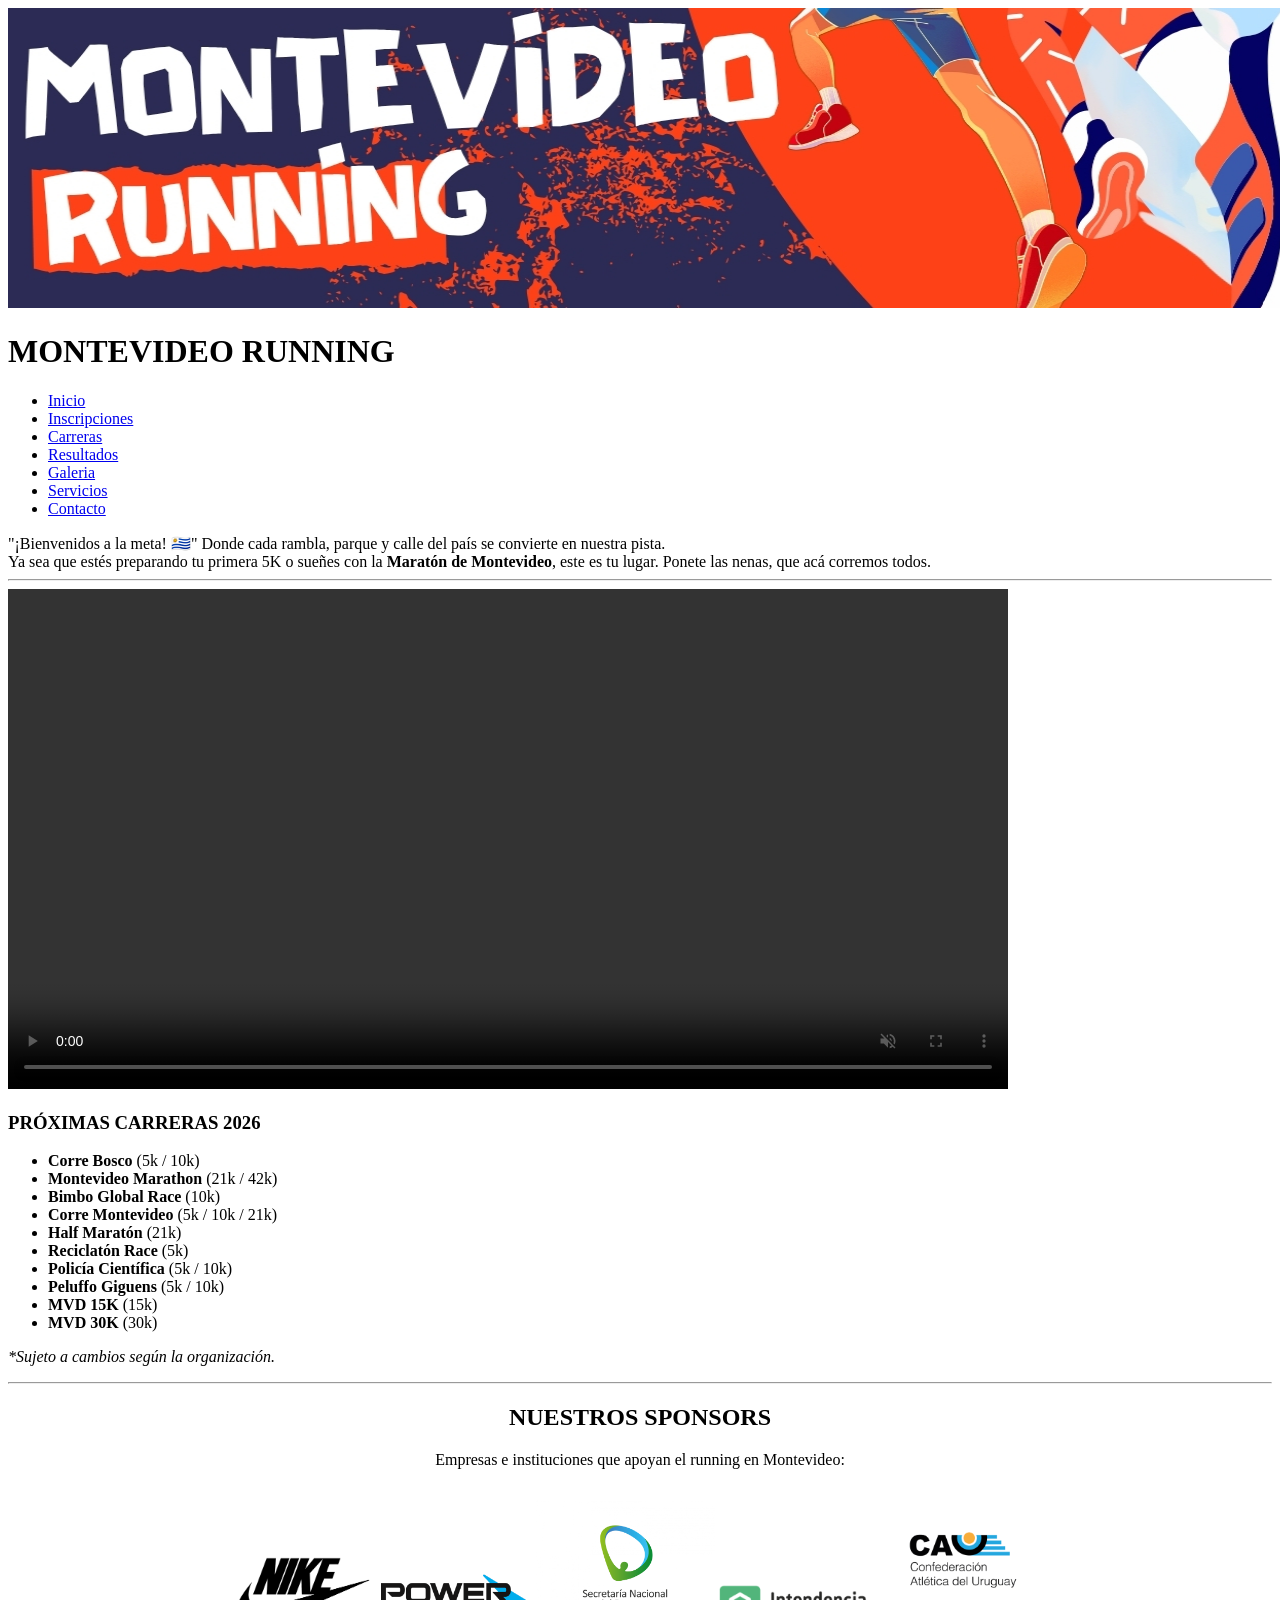
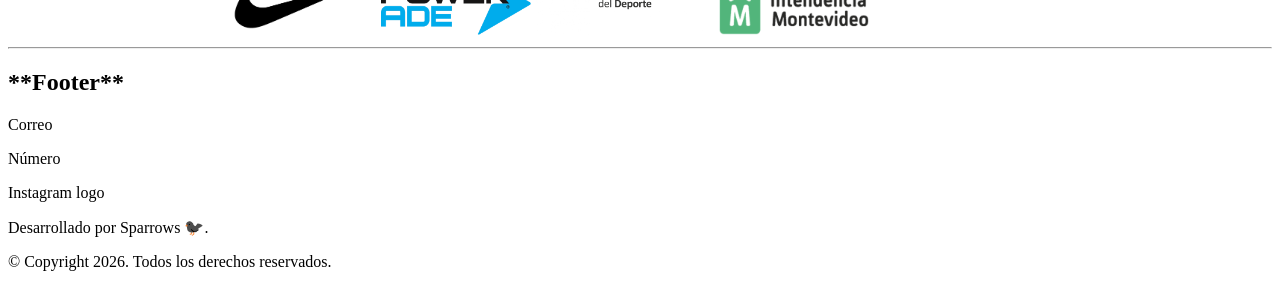
==== index.html @ 63818bf4 "me tienes podrido github" ====
<!DOCTYPE html>
<html lang="en">
<head>

    <meta charset="UTF-8">
    <meta name="viewport" content="width=device-width, initial-scale=1.0">
    <title>MONTEVIDEO RUNNING</title>

</head>
<body>

    <header>

        <img src="img/portada.jpg" alt="Piernas corriendo." width="1850px" height="300px">
    <h1>
        MONTEVIDEO RUNNING
    </h1>

    

    <nav>

        <ul>

            <li><a href="index.html">Inicio</a></li>
            <li><a href="pages/inscripciones.html">Inscripciones</a></li>
            <li><a href="pages/carreras.html">Carreras</a></li>
            <li><a href="pages/resultados.html">Resultados</a></li>
            <li><a href="pages/galeria.html">Galeria</a></li>
            <li><a href="pages/servicios.html">Servicios</a></li>
            <li><a href="pages/contacto.html">Contacto</a></li>
        </ul>


    </nav>

    </header>

    <main>

        "¡Bienvenidos a la meta! 🇺🇾"
        Donde cada rambla, parque y calle del país se convierte en nuestra pista. <br> Ya sea que estés preparando tu primera 5K o sueñes con la <strong>Maratón de Montevideo</strong>, este es tu lugar. Ponete las nenas, que acá corremos todos.

    </main>

    <hr>
    
    <section>

       <video src="video/video.mp4" width="1000" autoplay controls muted ></video>

    </section>


    <aside>

        <aside>
        <h3>PRÓXIMAS CARRERAS 2026</h3>
        <ul>

            <li><strong>Corre Bosco</strong> (5k / 10k)</li>
            <li><strong>Montevideo Marathon</strong> (21k / 42k)</li>
            <li><strong>Bimbo Global Race</strong> (10k)</li>
            <li><strong>Corre Montevideo</strong> (5k / 10k / 21k)</li>
            <li><strong>Half Maratón</strong> (21k)</li>
            <li><strong>Reciclatón Race</strong> (5k)</li>
            <li><strong>Policía Científica</strong> (5k / 10k)</li>
            <li><strong>Peluffo Giguens</strong> (5k / 10k)</li>
            <li><strong>MVD 15K</strong> (15k)</li>
            <li><strong>MVD 30K</strong> (30k)</li>

        </ul>
        <p><em>*Sujeto a cambios según la organización.</em></p>
    </aside>

    </aside>

<section>
    <hr>
    <h2 style="text-align: center;">NUESTROS SPONSORS</h2>
    <p align="center">Empresas e instituciones que apoyan el running en Montevideo:</p>
    
    <div align="center">
        <img src="img/nikelogo.png" alt="Sponsor Nike" width="150">
        <img src="img/Powerade_logo.png" alt="Sponsor Powerade" width="150">
        <img src="img/secretarianacional.png" alt="Sponsor Secretaría Nacional" width="180">
        <img src="img/intendencialogo.png" alt="Intendencia de Montevideo" width="150">
        <img src="img/caulogo.png" alt="Sponsor Cau" width="180">

    </div>
    
    <hr>
</section>

    <footer>

        <h2>**Footer**</h2>
        <p>Correo</p>
        <p>Número</p>
        <p>Instagram logo</p>
        <p>Desarrollado por Sparrows 🐦‍⬛.</p>
        <p>&copy; Copyright 2026. Todos los derechos reservados.</p>

    </footer>

</body>
</html>
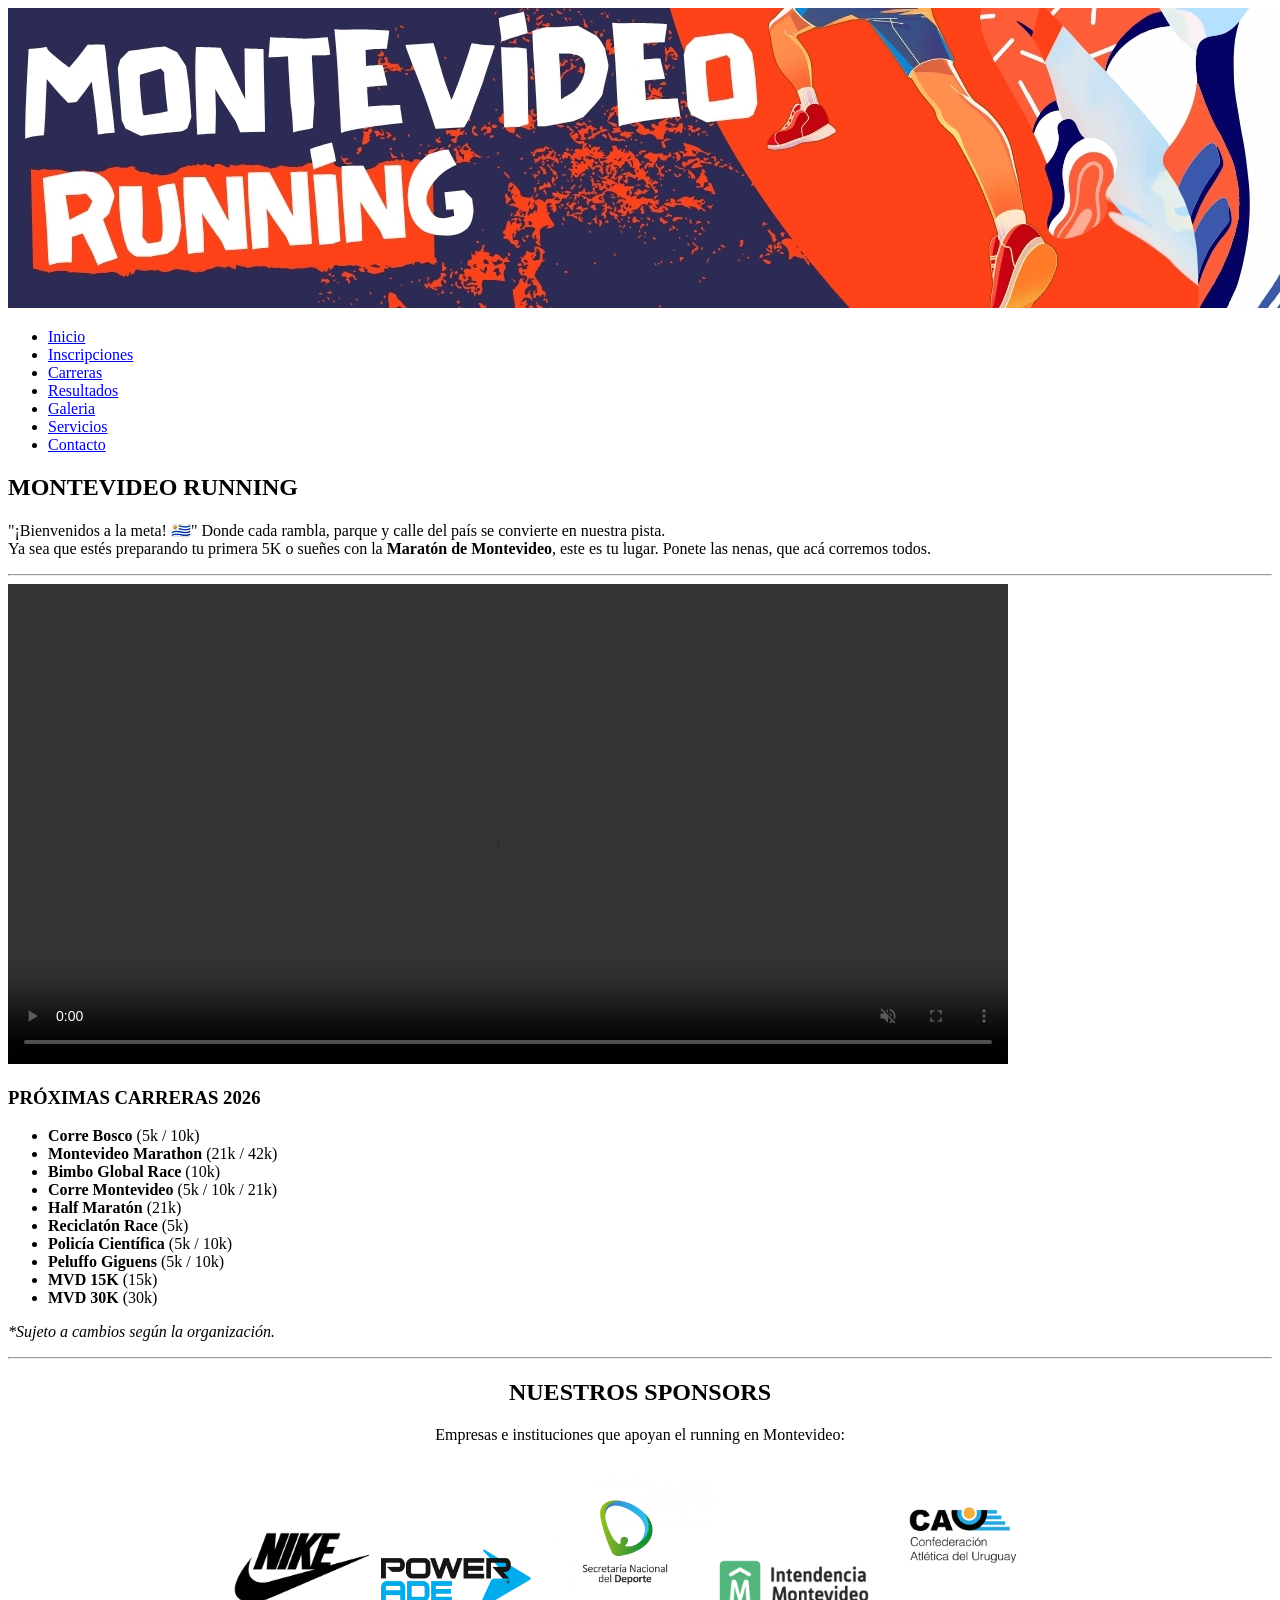
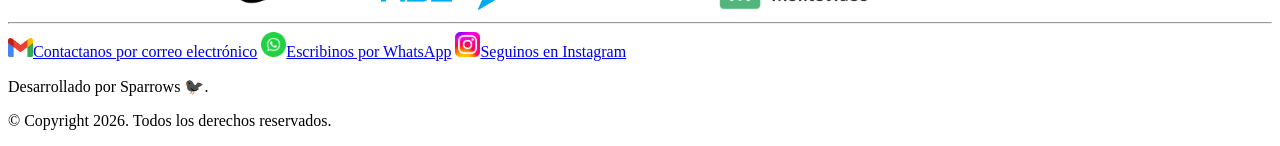
==== commit 9edea9fa: "Footer y comentarios" ====
--- a/index.html
+++ b/index.html
@@ -1,27 +1,19 @@
 <!DOCTYPE html>
-<html lang="en">
+<html lang="es">
 <head>
-
     <meta charset="UTF-8">
     <meta name="viewport" content="width=device-width, initial-scale=1.0">
     <title>MONTEVIDEO RUNNING</title>
-
 </head>
 <body>
-
+    <!-- Reestructura de barra de navegación 
+            1. Header > contiene la imagen de portada, con un ancho del 100% del viewport, ya que las propiedades width y height daban error semántico > barra de navegación
+            2. Sección principal: Dejamos el h1 y el párrafo de presentación anidados dentro del main
+            3. -->
     <header>
-
-        <img src="img/portada.jpg" alt="Piernas corriendo." width="1850px" height="300px">
-    <h1>
-        MONTEVIDEO RUNNING
-    </h1>
-
-    
-
+       <img src="/img/portada.jpg" alt="Montevideo Running" srcset=" /img/portada.jpg 100vw">
     <nav>
-
         <ul>
-
             <li><a href="index.html">Inicio</a></li>
             <li><a href="pages/inscripciones.html">Inscripciones</a></li>
             <li><a href="pages/carreras.html">Carreras</a></li>
@@ -30,34 +22,23 @@
             <li><a href="pages/servicios.html">Servicios</a></li>
             <li><a href="pages/contacto.html">Contacto</a></li>
         </ul>
-
-
     </nav>
-
     </header>
-
-    <main>
-
-        "¡Bienvenidos a la meta! 🇺🇾"
-        Donde cada rambla, parque y calle del país se convierte en nuestra pista. <br> Ya sea que estés preparando tu primera 5K o sueñes con la <strong>Maratón de Montevideo</strong>, este es tu lugar. Ponete las nenas, que acá corremos todos.
-
-    </main>
-
+    <section>
+        <main>
+            <h1>MONTEVIDEO RUNNING</h1>
+            <p>"¡Bienvenidos a la meta! 🇺🇾"
+        Donde cada rambla, parque y calle del país se convierte en nuestra pista. <br> Ya sea que estés preparando tu primera 5K o sueñes con la <strong>Maratón de Montevideo</strong>, este es tu lugar. Ponete las nenas, que acá corremos todos.</p>
+        </main>
+    </section>
     <hr>
-    
     <section>
-
-       <video src="video/video.mp4" width="1000" autoplay controls muted ></video>
-
+        <!--Se agrega la propiedad width ya que el video aparecía achatado-->
+       <video src="assets/video.mp4" width="1000" height="480" autoplay controls muted ></video>
     </section>
-
-
     <aside>
-
-        <aside>
         <h3>PRÓXIMAS CARRERAS 2026</h3>
         <ul>
-
             <li><strong>Corre Bosco</strong> (5k / 10k)</li>
             <li><strong>Montevideo Marathon</strong> (21k / 42k)</li>
             <li><strong>Bimbo Global Race</strong> (10k)</li>
@@ -68,40 +49,33 @@
             <li><strong>Peluffo Giguens</strong> (5k / 10k)</li>
             <li><strong>MVD 15K</strong> (15k)</li>
             <li><strong>MVD 30K</strong> (30k)</li>
-
         </ul>
         <p><em>*Sujeto a cambios según la organización.</em></p>
     </aside>
-
-    </aside>
-
-<section>
-    <hr>
-    <h2 style="text-align: center;">NUESTROS SPONSORS</h2>
-    <p align="center">Empresas e instituciones que apoyan el running en Montevideo:</p>
+    <section>
+        <hr>
+        <h2 style="text-align: center;">NUESTROS SPONSORS</h2>
+        <p align="center">Empresas e instituciones que apoyan el running en Montevideo:</p>
     
-    <div align="center">
-        <img src="img/nikelogo.png" alt="Sponsor Nike" width="150">
-        <img src="img/Powerade_logo.png" alt="Sponsor Powerade" width="150">
-        <img src="img/secretarianacional.png" alt="Sponsor Secretaría Nacional" width="180">
-        <img src="img/intendencialogo.png" alt="Intendencia de Montevideo" width="150">
-        <img src="img/caulogo.png" alt="Sponsor Cau" width="180">
-
+        <div align="center">
+            <img src="img/nikelogo.png" alt="Sponsor Nike" width="150">
+            <img src="img/Powerade_logo.png" alt="Sponsor Powerade" width="150">
+            <img src="img/secretarianacional.png" alt="Sponsor Secretaría Nacional" width="180">
+            <img src="img/intendencialogo.png" alt="Intendencia de Montevideo" width="150">
+            <img src="img/caulogo.png" alt="Sponsor Cau" width="180">
     </div>
-    
     <hr>
 </section>
+    <footer>
+        
+        <a href="mailto:montevideorunning@imm.gub.uy"><img width="25" alt="Icono de Gmail" src="img/icono_gmail.png">Contactanos por correo electrónico</a>
+        
+        <a href="https://wa.me/59899999999"><img width="25" alt="icono de whatsapp" src="img/icono_whatsapp.png">Escribinos por WhatsApp</a>
 
-    <footer>
+        <a href="https://instagram.com/montevideo_running" target="_blank"><img width="25" alt="Instagram logo" src="img/icono_instagram.png">Seguinos en Instagram</a>
 
-        <h2>**Footer**</h2>
-        <p>Correo</p>
-        <p>Número</p>
-        <p>Instagram logo</p>
         <p>Desarrollado por Sparrows 🐦‍⬛.</p>
         <p>&copy; Copyright 2026. Todos los derechos reservados.</p>
-
     </footer>
-
 </body>
 </html>
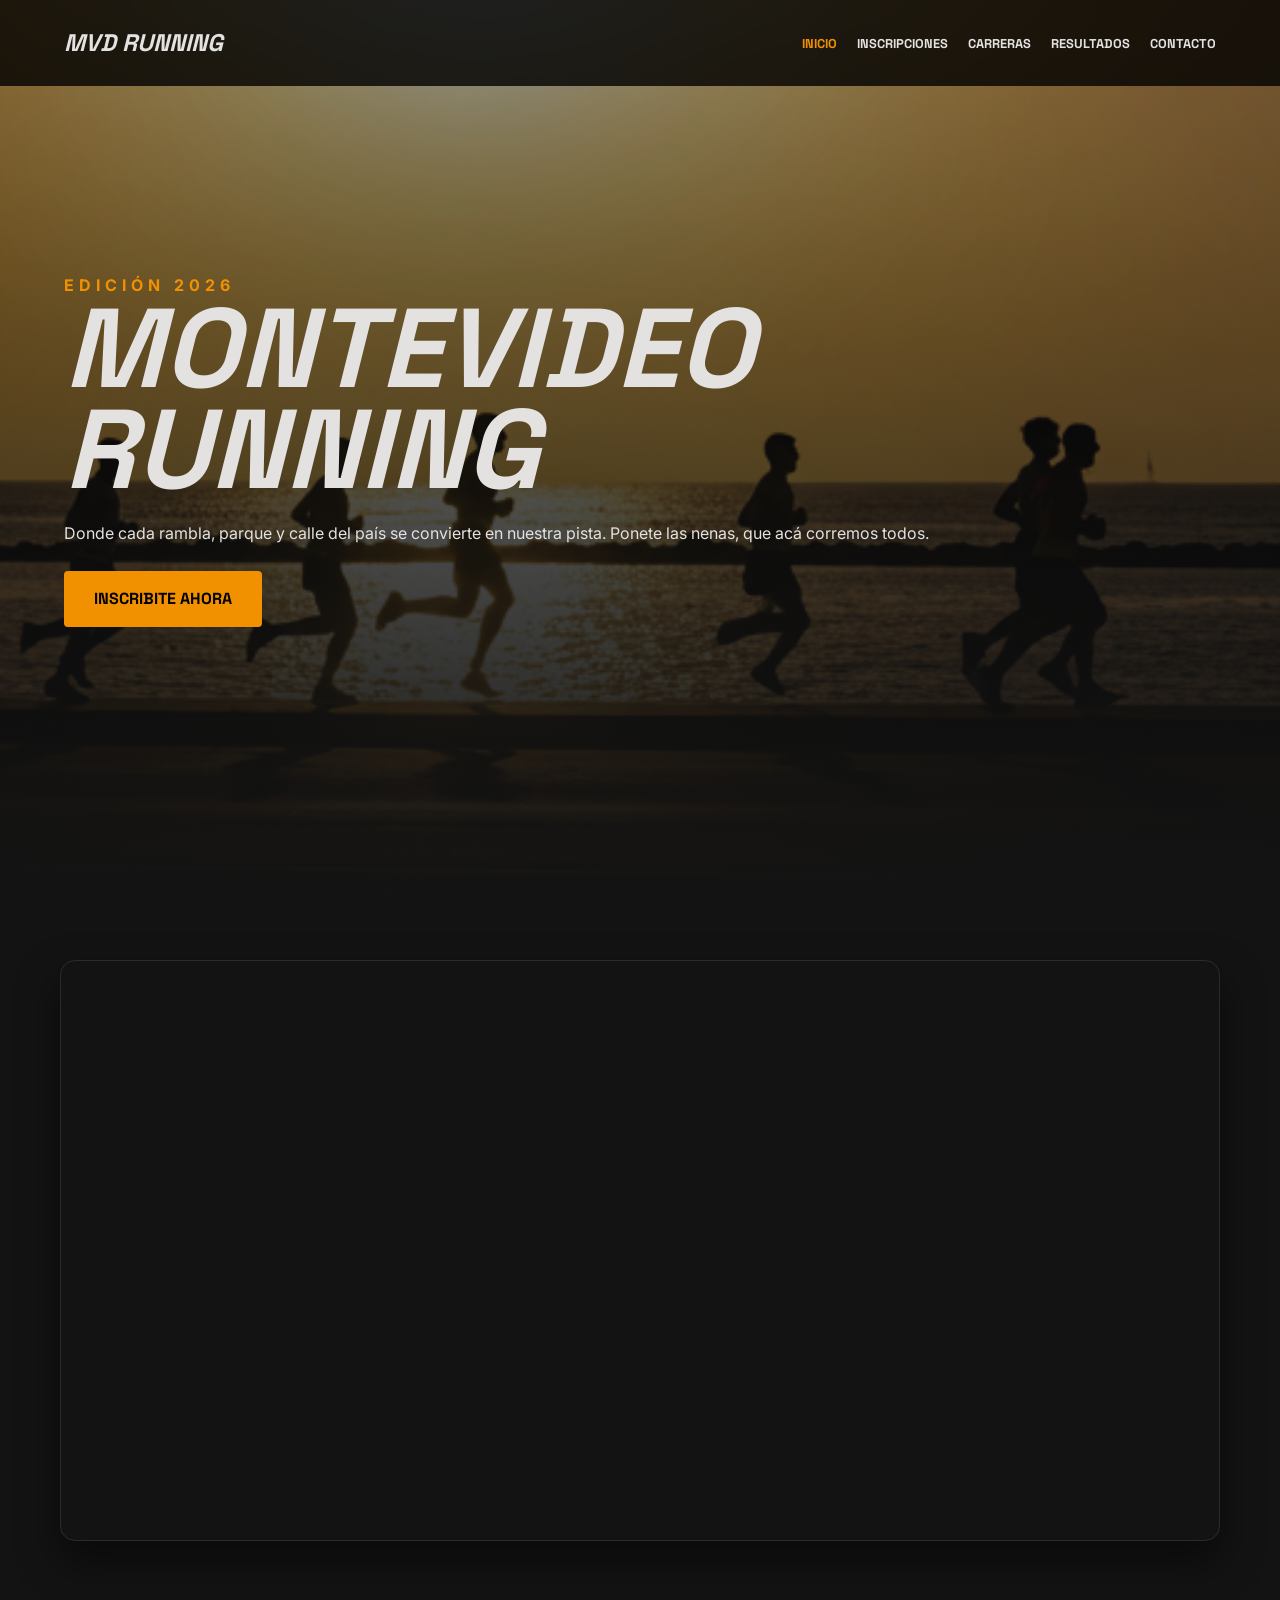
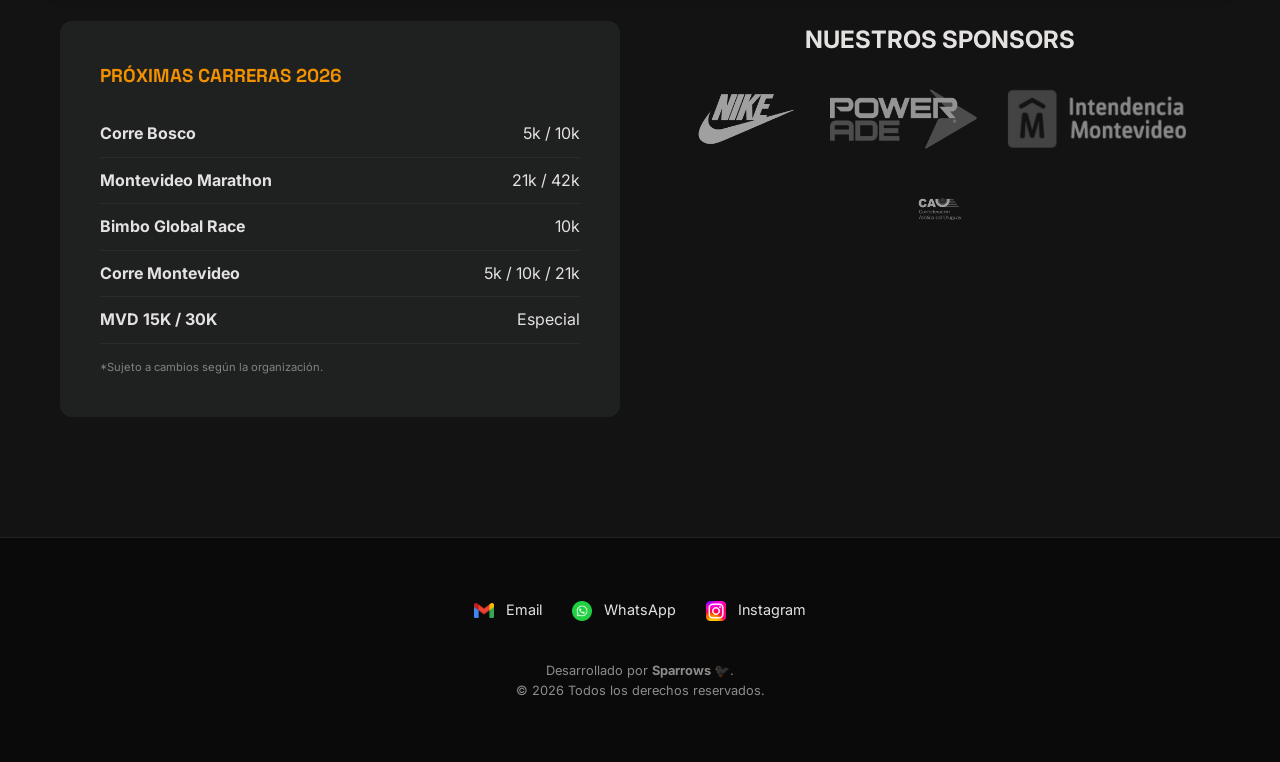
==== commit 408f283b: "Se realizó el frontend de todos los archivos html" ====
--- a/index.html
+++ b/index.html
@@ -3,79 +3,99 @@
 <head>
     <meta charset="UTF-8">
     <meta name="viewport" content="width=device-width, initial-scale=1.0">
-    <title>MONTEVIDEO RUNNING</title>
+    <title>MONTEVIDEO RUNNING | 2026</title>
+    <link href="https://fonts.googleapis.com/css2?family=Space+Grotesk:wght@300;700;900&family=Inter:wght@400;700&display=swap" rel="stylesheet">
+    <link rel="stylesheet" href="../css/style.css">
 </head>
 <body>
-    <!-- Reestructura de barra de navegación 
-            1. Header > contiene la imagen de portada, con un ancho del 100% del viewport, ya que las propiedades width y height daban error semántico > barra de navegación
-            2. Sección principal: Dejamos el h1 y el párrafo de presentación anidados dentro del main
-            3. -->
-    <header>
-       <img src="/img/portada.jpg" alt="Montevideo Running" srcset=" /img/portada.jpg 100vw">
-    <nav>
-        <ul>
-            <li><a href="index.html">Inicio</a></li>
-            <li><a href="pages/inscripciones.html">Inscripciones</a></li>
-            <li><a href="pages/carreras.html">Carreras</a></li>
-            <li><a href="pages/resultados.html">Resultados</a></li>
-            <li><a href="pages/galeria.html">Galeria</a></li>
-            <li><a href="pages/servicios.html">Servicios</a></li>
-            <li><a href="pages/contacto.html">Contacto</a></li>
-        </ul>
-    </nav>
+
+    <header class="main-header">
+        <nav class="navbar">
+            <div class="logo">MVD RUNNING</div>
+            <ul>
+                <li><a href="index.html" class="active">Inicio</a></li>
+                <li><a href="pages/inscripciones.html">Inscripciones</a></li>
+                <li><a href="pages/carreras.html">Carreras</a></li>
+                <li><a href="pages/resultados.html">Resultados</a></li>
+                <li><a href="pages/contacto.html">Contacto</a></li>
+            </ul>
+        </nav>
+
+        <div class="hero">
+            <img src="img/portadaoficial.png" alt="Montevideo Running" class="hero-img">
+            <div class="hero-overlay"></div>
+            <div class="hero-content">
+                <span class="event-date">EDICIÓN 2026</span>
+                <h1>MONTEVIDEO<br>RUNNING</h1>
+                <p>Donde cada rambla, parque y calle del país se convierte en nuestra pista. Ponete las nenas, que acá corremos todos.</p>
+                <a href="pages/inscripciones.html" class="btn-main">INSCRIBITE AHORA</a>
+            </div>
+        </div>
     </header>
-    <section>
-        <main>
-            <h1>MONTEVIDEO RUNNING</h1>
-            <p>"¡Bienvenidos a la meta! 🇺🇾"
-        Donde cada rambla, parque y calle del país se convierte en nuestra pista. <br> Ya sea que estés preparando tu primera 5K o sueñes con la <strong>Maratón de Montevideo</strong>, este es tu lugar. Ponete las nenas, que acá corremos todos.</p>
-        </main>
-    </section>
-    <hr>
-    <section>
-        <!--Se agrega la propiedad width ya que el video aparecía achatado-->
-       <video src="assets/video.mp4" width="1000" height="480" autoplay controls muted ></video>
-    </section>
-    <aside>
-        <h3>PRÓXIMAS CARRERAS 2026</h3>
-        <ul>
-            <li><strong>Corre Bosco</strong> (5k / 10k)</li>
-            <li><strong>Montevideo Marathon</strong> (21k / 42k)</li>
-            <li><strong>Bimbo Global Race</strong> (10k)</li>
-            <li><strong>Corre Montevideo</strong> (5k / 10k / 21k)</li>
-            <li><strong>Half Maratón</strong> (21k)</li>
-            <li><strong>Reciclatón Race</strong> (5k)</li>
-            <li><strong>Policía Científica</strong> (5k / 10k)</li>
-            <li><strong>Peluffo Giguens</strong> (5k / 10k)</li>
-            <li><strong>MVD 15K</strong> (15k)</li>
-            <li><strong>MVD 30K</strong> (30k)</li>
-        </ul>
-        <p><em>*Sujeto a cambios según la organización.</em></p>
-    </aside>
-    <section>
-        <hr>
-        <h2 style="text-align: center;">NUESTROS SPONSORS</h2>
-        <p align="center">Empresas e instituciones que apoyan el running en Montevideo:</p>
-    
-        <div align="center">
-            <img src="img/nikelogo.png" alt="Sponsor Nike" width="150">
-            <img src="img/Powerade_logo.png" alt="Sponsor Powerade" width="150">
-            <img src="img/secretarianacional.png" alt="Sponsor Secretaría Nacional" width="180">
-            <img src="img/intendencialogo.png" alt="Intendencia de Montevideo" width="150">
-            <img src="img/caulogo.png" alt="Sponsor Cau" width="180">
+
+    <main class="content-wrapper">
+       <section class="video-section">
+    <div class="video-wrapper">
+        <video id="myVideo" src="assets/video.mp4" autoplay muted loop></video>
+        
+        <div class="video-custom-controls">
+            <button id="playPauseBtn" class="control-btn">
+                <span class="material-symbols-outlined">pause</span>
+            </button>
+            
+            <div class="video-progress-container">
+                <div id="videoProgress" class="video-progress-bar"></div>
+            </div>
+
+            <button id="muteBtn" class="control-btn">
+                <span class="material-symbols-outlined">volume_off</span>
+            </button>
+        </div>
     </div>
-    <hr>
 </section>
-    <footer>
-        
-        <a href="mailto:montevideorunning@imm.gub.uy"><img width="25" alt="Icono de Gmail" src="img/icono_gmail.png">Contactanos por correo electrónico</a>
-        
-        <a href="https://wa.me/59899999999"><img width="25" alt="icono de whatsapp" src="img/icono_whatsapp.png">Escribinos por WhatsApp</a>
 
-        <a href="https://instagram.com/montevideo_running" target="_blank"><img width="25" alt="Instagram logo" src="img/icono_instagram.png">Seguinos en Instagram</a>
+        <div class="info-grid">
+            <aside class="carreras-list">
+                <h3>PRÓXIMAS CARRERAS 2026</h3>
+                <ul>
+                    <li><strong>Corre Bosco</strong> <span>5k / 10k</span></li>
+                    <li><strong>Montevideo Marathon</strong> <span>21k / 42k</span></li>
+                    <li><strong>Bimbo Global Race</strong> <span>10k</span></li>
+                    <li><strong>Corre Montevideo</strong> <span>5k / 10k / 21k</span></li>
+                    <li><strong>MVD 15K / 30K</strong> <span>Especial</span></li>
+                </ul>
+                <p class="disclaimer">*Sujeto a cambios según la organización.</p>
+            </aside>
 
-        <p>Desarrollado por Sparrows 🐦‍⬛.</p>
-        <p>&copy; Copyright 2026. Todos los derechos reservados.</p>
+            <section class="sponsors-section">
+                <h2>NUESTROS SPONSORS</h2>
+                <div class="sponsors-logos">
+                    <img src="img/nikelogo.png" alt="Nike">
+                    <img src="img/Powerade_logo.png" alt="Powerade">
+                    <img src="img/intendencialogo.png" alt="IM">
+                    <img src="img/caulogo.png" alt="CAU">
+                </div>
+            </section>
+        </div>
+    </main>
+
+    <footer class="main-footer">
+        <div class="footer-links">
+            <a href="mailto:montevideorunning@imm.gub.uy">
+                <img src="img/icono_gmail.png" alt="Email"> Email
+            </a>
+            <a href="https://wa.me/59899999999">
+                <img src="img/icono_whatsapp.png" alt="WhatsApp"> WhatsApp
+            </a>
+            <a href="https://instagram.com/montevideo_running">
+                <img src="img/icono_instagram.png" alt="Instagram"> Instagram
+            </a>
+        </div>
+        <div class="footer-copy">
+            <p>Desarrollado por <strong>Sparrows 🐦‍⬛</strong>.</p>
+            <p>&copy; 2026 Todos los derechos reservados.</p>
+        </div>
     </footer>
+
 </body>
 </html>
--- a/css/style.css
+++ b/css/style.css
@@ -0,0 +1,480 @@
+/* VARIABLES */
+:root {
+    --negro: #131313;
+    --gris-oscuro: #1f2020;
+    --naranja: #f29100; /* El color de la imagen */
+    --blanco: #e4e2e1;
+    --font-header: 'Space Grotesk', sans-serif;
+}
+
+/* RESET */
+* {
+    margin: 0;
+    padding: 0;
+    box-sizing: border-box;
+}
+
+body {
+    background-color: var(--negro);
+    color: var(--blanco);
+    font-family: 'Inter', sans-serif;
+    line-height: 1.6;
+}
+
+/* NAVIGATION */
+.navbar {
+    display: flex;
+    justify-content: space-between;
+    align-items: center;
+    padding: 1.5rem 5%;
+    background: rgba(0,0,0,0.8);
+    backdrop-filter: blur(10px);
+    position: fixed;
+    width: 100%;
+    z-index: 1000;
+}
+
+.logo {
+    font-family: var(--font-header);
+    font-weight: 900;
+    font-style: italic;
+    font-size: 1.5rem;
+    color: var(--blanco);
+}
+
+.navbar ul {
+    display: flex;
+    list-style: none;
+    gap: 20px;
+}
+
+.navbar a {
+    text-decoration: none;
+    color: var(--blanco);
+    font-family: var(--font-header);
+    font-weight: 700;
+    text-transform: uppercase;
+    font-size: 0.8rem;
+    transition: 0.3s;
+}
+
+.navbar a:hover, .navbar a.active {
+    color: var(--naranja);
+}
+
+/* HERO SECTION */
+.hero {
+    position: relative;
+    height: 100vh;
+    display: flex;
+    align-items: center;
+    justify-content: flex-start;
+    padding: 0 5%;
+    overflow: hidden;
+}
+
+.hero-img {
+    position: absolute;
+    top: 0; left: 0;
+    width: 100%; height: 100%;
+    object-fit: cover;
+    z-index: -1;
+    filter: brightness(0.6);
+}
+
+.hero-overlay {
+    position: absolute;
+    inset: 0;
+    background: linear-gradient(to top, var(--negro), transparent);
+    z-index: -1;
+}
+
+.hero-content h1 {
+    font-family: var(--font-header);
+    font-size: clamp(3rem, 10vw, 7rem);
+    line-height: 0.9;
+    font-weight: 900;
+    font-style: italic;
+    margin-bottom: 20px;
+}
+
+.event-date {
+    color: var(--naranja);
+    font-weight: bold;
+    letter-spacing: 5px;
+}
+
+.btn-main {
+    display: inline-block;
+    background: var(--naranja);
+    color: black;
+    padding: 15px 30px;
+    text-decoration: none;
+    font-family: var(--font-header);
+    font-weight: 900;
+    margin-top: 25px;
+    border-radius: 4px;
+}
+
+.video-section {
+    max-width: 1200px;
+    margin: 60px auto;
+    padding: 0 20px;
+}
+
+.video-wrapper {
+    position: relative;
+    border-radius: 15px;
+    overflow: hidden;
+    border: 1px solid rgba(255, 255, 255, 0.1);
+    box-shadow: 0 20px 40px rgba(0,0,0,0.5);
+}
+
+.video-wrapper video {
+    width: 100%;
+    display: block;
+}
+
+/* Contenedor de controles (aparece al pasar el mouse) */
+.video-custom-controls {
+    position: absolute;
+    bottom: 0;
+    left: 0;
+    right: 0;
+    background: linear-gradient(transparent, rgba(0,0,0,0.9));
+    display: flex;
+    align-items: center;
+    gap: 15px;
+    padding: 20px;
+    opacity: 0; /* Ocultos por defecto */
+    transition: opacity 0.3s ease;
+}
+
+.video-wrapper:hover .video-custom-controls {
+    opacity: 1; /* Se muestran al hacer hover */
+}
+
+.control-btn {
+    background: none;
+    border: none;
+    color: var(--blanco);
+    cursor: pointer;
+    display: flex;
+    align-items: center;
+    transition: color 0.3s;
+}
+
+.control-btn:hover {
+    color: var(--naranja);
+}
+
+/* Barra de progreso estilo minimalista */
+.video-progress-container {
+    flex-grow: 1;
+    height: 4px;
+    background: rgba(255, 255, 255, 0.2);
+    border-radius: 2px;
+    position: relative;
+    cursor: pointer;
+}
+
+.video-progress-bar {
+    height: 100%;
+    background: var(--naranja); /* Tu color principal */
+    width: 0%;
+    border-radius: 2px;
+}
+
+/* GRID INFO */
+.info-grid {
+    max-width: 1200px;
+    margin: 0 auto 100px;
+    display: grid;
+    grid-template-columns: 1fr 1fr;
+    gap: 40px;
+    padding: 20px;
+}
+
+.carreras-list {
+    background: var(--gris-oscuro);
+    padding: 40px;
+    border-radius: 12px;
+}
+
+.carreras-list h3 {
+    color: var(--naranja);
+    margin-bottom: 20px;
+    font-family: var(--font-header);
+}
+
+.carreras-list ul {
+    list-style: none;
+}
+
+.carreras-list li {
+    display: flex;
+    justify-content: space-between;
+    padding: 10px 0;
+    border-bottom: 1px solid rgba(255,255,255,0.05);
+}
+
+.disclaimer {
+    font-size: 0.7rem;
+    margin-top: 15px;
+    opacity: 0.5;
+}
+
+/* SPONSORS */
+.sponsors-section {
+    text-align: center;
+}
+
+.sponsors-logos {
+    display: flex;
+    flex-wrap: wrap;
+    justify-content: center;
+    gap: 30px;
+    margin-top: 30px;
+}
+
+.sponsors-logos img {
+    height: 60px;
+    filter: grayscale(1) invert(1);
+    opacity: 0.6;
+    transition: 0.3s;
+}
+
+.sponsors-logos img:hover {
+    filter: grayscale(0) invert(0);
+    opacity: 1;
+}
+
+/* FOOTER */
+.main-footer {
+    background: #0a0a0a;
+    padding: 60px 5%;
+    text-align: center;
+    border-top: 1px solid #222;
+}
+
+.footer-links {
+    display: flex;
+    justify-content: center;
+    gap: 30px;
+    margin-bottom: 40px;
+}
+
+.footer-links a {
+    color: var(--blanco);
+    text-decoration: none;
+    font-size: 0.9rem;
+}
+
+.footer-links img {
+    vertical-align: middle;
+    margin-right: 8px;
+    width: 20px;
+}
+
+.footer-copy {
+    font-size: 0.8rem;
+    opacity: 0.6;
+}
+
+/* MOBILE */
+@media (max-width: 768px) {
+    .navbar ul { display: none; }
+    .info-grid { grid-template-columns: 1fr; }
+}
+
+/* --- UTILIDADES GENERALES --- */
+.main-container {
+    max-width: 1200px;
+    margin: 60px auto;
+    padding: 0 5%;
+}
+
+.section-header {
+    text-align: center;
+    margin-bottom: 50px;
+}
+
+.section-header h2 {
+    font-family: var(--font-header);
+    font-size: 2.5rem;
+    font-weight: 900;
+    text-transform: uppercase;
+    color: var(--blanco);
+    border-bottom: 3px solid var(--naranja);
+    display: inline-block;
+    padding-bottom: 10px;
+    margin-bottom: 15px;
+}
+
+.section-header p {
+    color: #a0a0a0;
+    font-size: 1.1rem;
+}
+
+/* --- TARJETAS DE CARRERAS --- */
+.grid-cards {
+    display: grid;
+    grid-template-columns: repeat(auto-fit, minmax(320px, 1fr));
+    gap: 30px;
+}
+
+.card {
+    background-color: var(--gris-oscuro);
+    padding: 30px;
+    border-radius: 8px;
+    border-left: 5px solid var(--naranja);
+    transition: transform 0.3s ease, box-shadow 0.3s ease;
+}
+
+.card:hover {
+    transform: translateY(-5px);
+    box-shadow: 0 10px 20px rgba(242, 145, 0, 0.1);
+}
+
+.card h3 {
+    font-family: var(--font-header);
+    font-size: 1.5rem;
+    margin-bottom: 10px;
+}
+
+.badge {
+    display: inline-block;
+    background: #333;
+    color: var(--naranja);
+    padding: 5px 12px;
+    border-radius: 4px;
+    font-size: 0.8rem;
+    font-weight: bold;
+    margin-bottom: 15px;
+}
+
+.card p {
+    font-size: 0.95rem;
+    color: #b3b3b3;
+    margin-bottom: 20px;
+}
+
+.card-details {
+    list-style: none;
+    margin-bottom: 25px;
+    font-size: 0.9rem;
+    color: var(--blanco);
+}
+
+.card-details li { margin-bottom: 8px; }
+.card-details strong { color: var(--naranja); }
+
+.btn-primary {
+    display: block;
+    text-align: center;
+    background: var(--naranja);
+    color: var(--negro);
+    padding: 12px;
+    text-decoration: none;
+    font-family: var(--font-header);
+    font-weight: 900;
+    text-transform: uppercase;
+    border-radius: 4px;
+    transition: 0.3s;
+}
+
+.btn-primary:hover { background: var(--blanco); }
+
+/* --- TABLA DE RESULTADOS --- */
+.table-container {
+    overflow-x: auto;
+}
+
+.dark-table {
+    width: 100%;
+    border-collapse: collapse;
+    background: var(--gris-oscuro);
+    border-radius: 8px;
+    overflow: hidden;
+}
+
+.dark-table th {
+    background: #111;
+    color: var(--naranja);
+    font-family: var(--font-header);
+    text-transform: uppercase;
+    padding: 20px;
+    text-align: left;
+}
+
+.dark-table td {
+    padding: 20px;
+    border-bottom: 1px solid #333;
+    color: #d1d1d1;
+}
+
+.dark-table tbody tr:hover { background: #2a2a2a; }
+
+/* --- LAYOUT CONTACTO --- */
+.contact-layout {
+    display: grid;
+    grid-template-columns: 1fr 1fr;
+    gap: 50px;
+    align-items: center;
+}
+
+.contact-info h2 {
+    font-family: var(--font-header);
+    font-size: 2rem;
+    color: var(--naranja);
+    margin-bottom: 20px;
+}
+
+.info-list {
+    list-style: none;
+    margin-top: 30px;
+}
+
+.info-list li {
+    font-size: 1.1rem;
+    margin-bottom: 15px;
+    padding-bottom: 15px;
+    border-bottom: 1px solid #333;
+}
+
+.contact-form-container {
+    background: var(--gris-oscuro);
+    padding: 40px;
+    border-radius: 8px;
+    border-top: 4px solid var(--naranja);
+}
+
+/* Área de texto (textarea) para el form de contacto */
+textarea {
+    width: 100%;
+    padding: 15px;
+    background: #111;
+    border: 1px solid #333;
+    color: white;
+    font-size: 1rem;
+    border-radius: 2px;
+    font-family: 'Inter', sans-serif;
+    resize: vertical;
+}
+
+textarea:focus {
+    border-color: var(--naranja);
+    outline: none;
+}
+
+/* FOOTER LINKS */
+.social-links a {
+    color: var(--naranja);
+    text-decoration: none;
+    font-weight: bold;
+    margin: 0 10px;
+}
+
+@media (max-width: 768px) {
+    .contact-layout { grid-template-columns: 1fr; }
+}
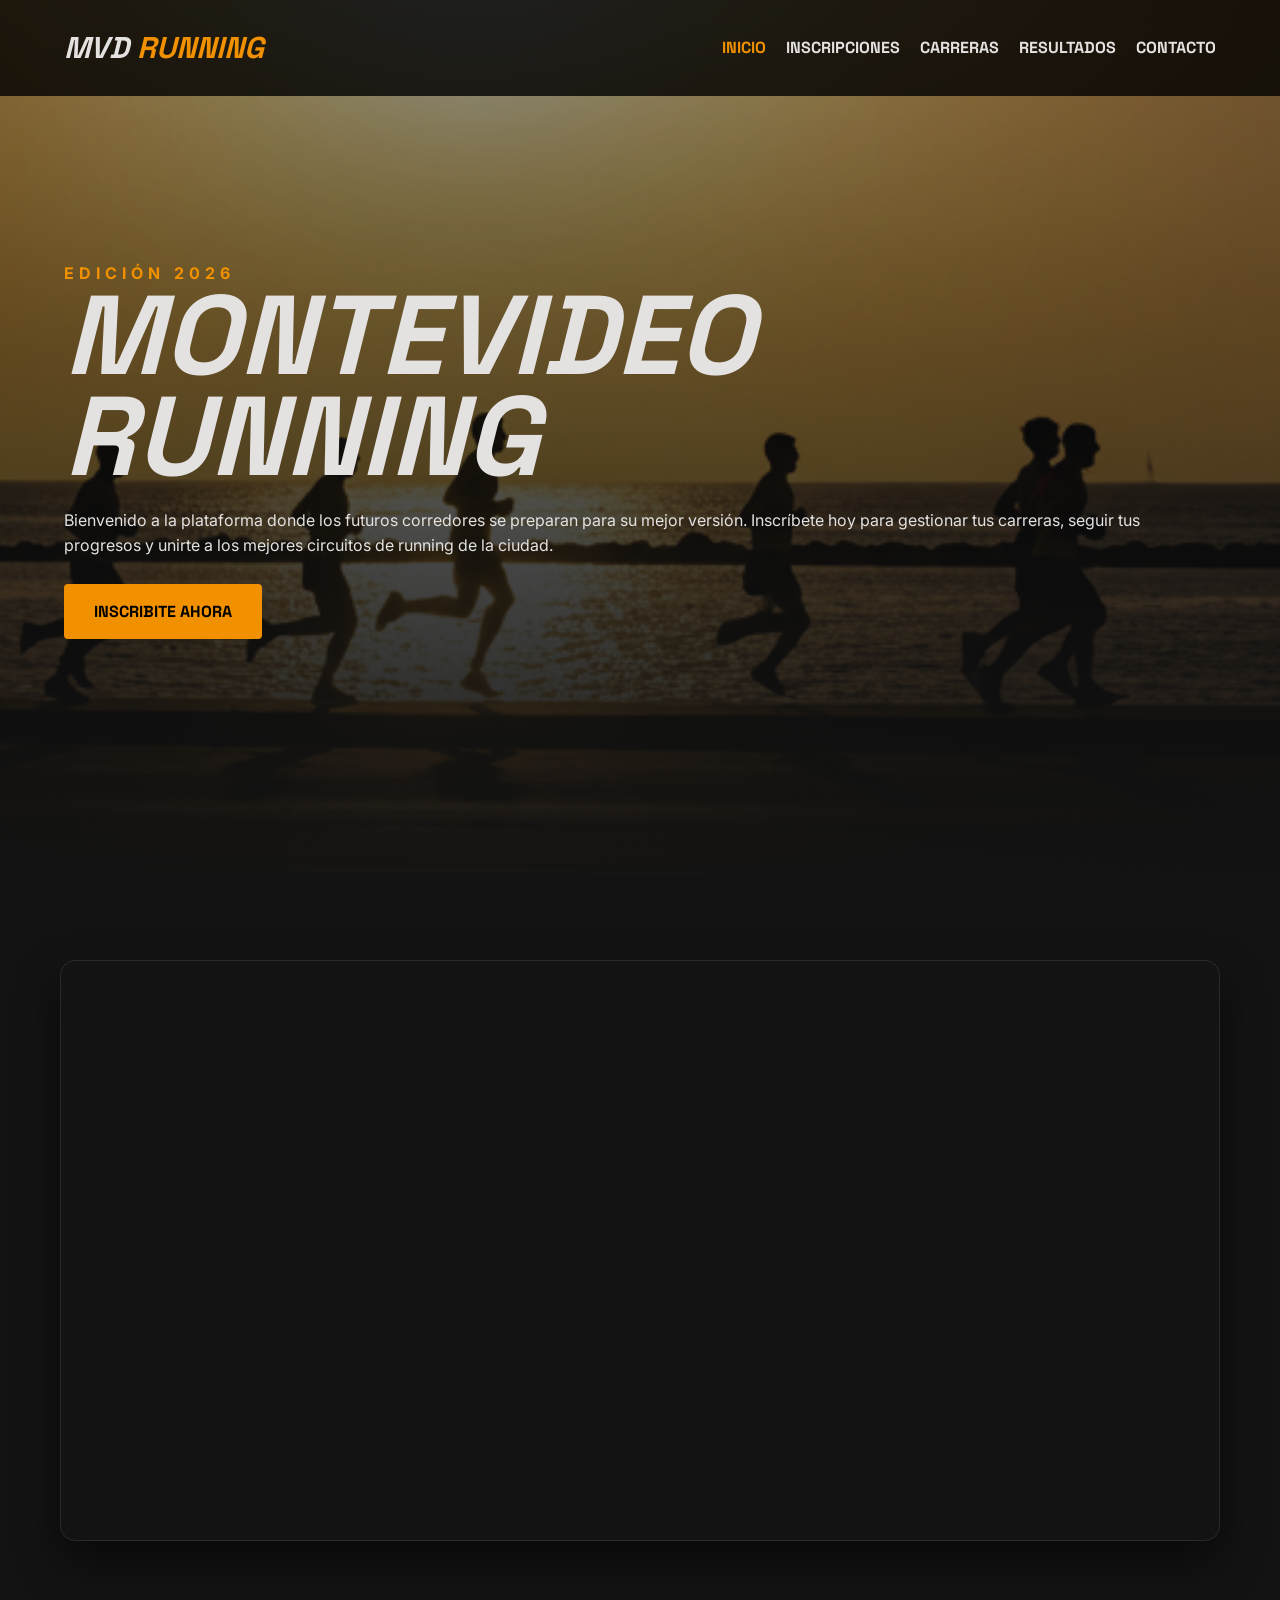
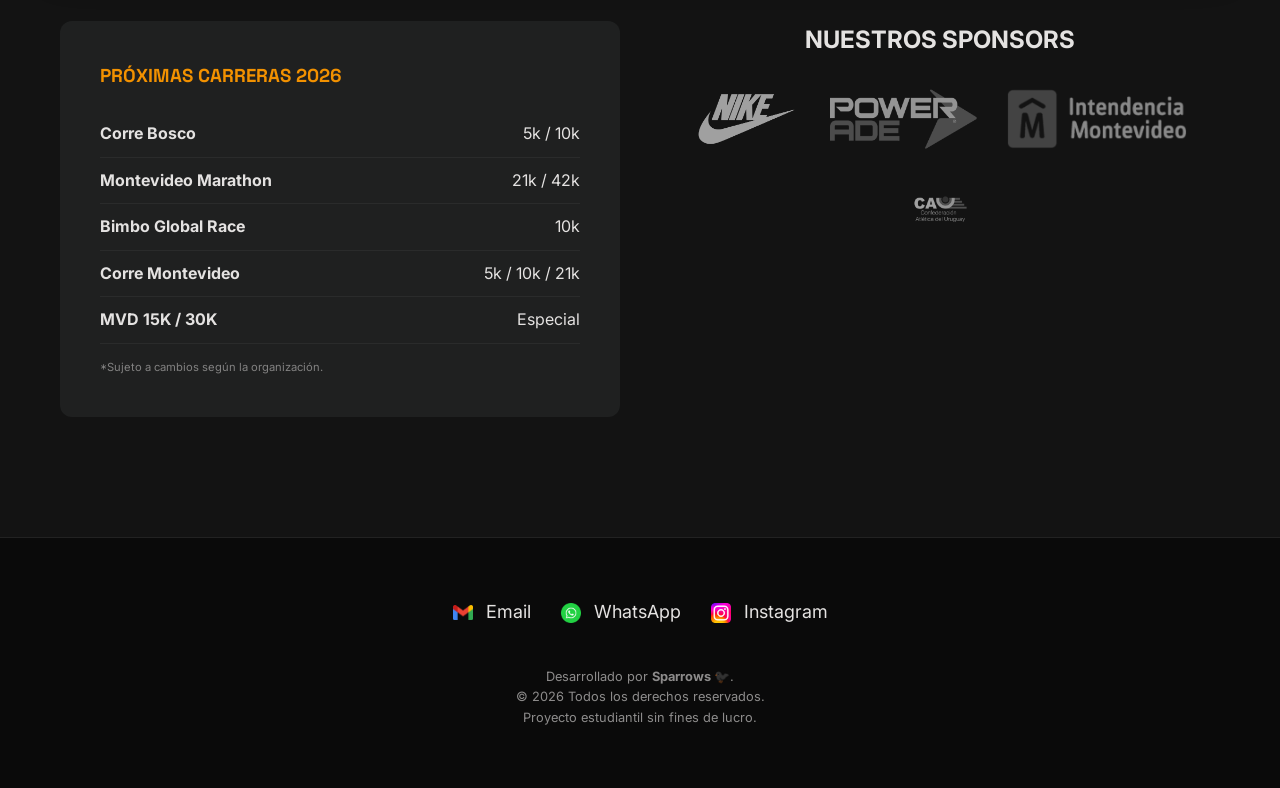
==== commit e8b91f3e: "modificamos todo" ====
--- a/index.html
+++ b/index.html
@@ -5,13 +5,15 @@
     <meta name="viewport" content="width=device-width, initial-scale=1.0">
     <title>MONTEVIDEO RUNNING | 2026</title>
     <link href="https://fonts.googleapis.com/css2?family=Space+Grotesk:wght@300;700;900&family=Inter:wght@400;700&display=swap" rel="stylesheet">
-    <link rel="stylesheet" href="../css/style.css">
+    <link rel="stylesheet" href="css/style.css">
 </head>
 <body>
 
     <header class="main-header">
         <nav class="navbar">
-            <div class="logo">MVD RUNNING</div>
+            <div class="logo">
+                <a href="index.html">MVD <span>RUNNING</span></a>
+            </div>
             <ul>
                 <li><a href="index.html" class="active">Inicio</a></li>
                 <li><a href="pages/inscripciones.html">Inscripciones</a></li>
@@ -27,7 +29,7 @@
             <div class="hero-content">
                 <span class="event-date">EDICIÓN 2026</span>
                 <h1>MONTEVIDEO<br>RUNNING</h1>
-                <p>Donde cada rambla, parque y calle del país se convierte en nuestra pista. Ponete las nenas, que acá corremos todos.</p>
+                <p>Bienvenido a la plataforma donde los futuros corredores se preparan para su mejor versión. Inscríbete hoy para gestionar tus carreras, seguir tus progresos y unirte a los mejores circuitos de running de la ciudad.</p>
                 <a href="pages/inscripciones.html" class="btn-main">INSCRIBITE AHORA</a>
             </div>
         </div>
@@ -70,10 +72,10 @@
             <section class="sponsors-section">
                 <h2>NUESTROS SPONSORS</h2>
                 <div class="sponsors-logos">
-                    <img src="img/nikelogo.png" alt="Nike">
-                    <img src="img/Powerade_logo.png" alt="Powerade">
-                    <img src="img/intendencialogo.png" alt="IM">
-                    <img src="img/caulogo.png" alt="CAU">
+                    <img src="img/nikelogo.png" alt="logo de Nike">
+                    <img src="img/Powerade_logo.png" alt="logo de Powerade">
+                    <img src="img/intendencialogo.png" alt="logo de la Intendencia de Montevideo">
+                    <img src="img/cau.webp" alt="logo de la Confedración Atlética del Uruguay">
                 </div>
             </section>
         </div>
@@ -94,6 +96,8 @@
         <div class="footer-copy">
             <p>Desarrollado por <strong>Sparrows 🐦‍⬛</strong>.</p>
             <p>&copy; 2026 Todos los derechos reservados.</p>
+            <p>Proyecto estudiantil sin fines de lucro.</p>
+
         </div>
     </footer>
 
--- a/css/style.css
+++ b/css/style.css
@@ -38,7 +38,7 @@
     font-family: var(--font-header);
     font-weight: 900;
     font-style: italic;
-    font-size: 1.5rem;
+    font-size: 1.875rem;
     color: var(--blanco);
 }
 
@@ -54,8 +54,18 @@
     font-family: var(--font-header);
     font-weight: 700;
     text-transform: uppercase;
-    font-size: 0.8rem;
+    font-size: 1rem;
     transition: 0.3s;
+}
+
+.logo a {
+    text-decoration: none;
+    color: inherit;
+    font-size: 1.875rem; /* Asegura el tamaño específico para el logo */
+}
+
+.logo a span {
+    color: var(--naranja); /* Resalta el "RUNNING" en naranja */
 }
 
 .navbar a:hover, .navbar a.active {
@@ -114,6 +124,34 @@
     font-weight: 900;
     margin-top: 25px;
     border-radius: 4px;
+}
+
+/* BANNER DE PÁGINA */
+.page-banner {
+    position: relative;
+    height: 350px;
+    margin-top: 0;
+    display: flex;
+    align-items: center;
+    justify-content: center;
+}
+
+.page-banner img {
+    position: absolute;
+    width: 100%;
+    height: 100%;
+    object-fit: cover;
+    filter: brightness(0.4) grayscale(0.5);
+    z-index: -1;
+}
+
+.banner-overlay h1 {
+    font-family: var(--font-header);
+    font-size: clamp(2rem, 5vw, 4rem);
+    font-weight: 900;
+    font-style: italic;
+    color: var(--blanco);
+    text-align: center;
 }
 
 .video-section {
@@ -267,7 +305,7 @@
 .footer-links a {
     color: var(--blanco);
     text-decoration: none;
-    font-size: 0.9rem;
+    font-size: 1.125rem;
 }
 
 .footer-links img {
@@ -283,8 +321,86 @@
 
 /* MOBILE */
 @media (max-width: 768px) {
-    .navbar ul { display: none; }
+    /* El contenedor navbar ahora es la barra de navegación inferior */
+    .navbar {
+        top: auto; 
+        bottom: 0;
+        padding: 0;
+        background: rgba(19, 19, 19, 0.98);
+        backdrop-filter: blur(15px);
+        border-top: 1px solid rgba(242, 145, 0, 0.5);
+        height: 70px;
+        display: flex;
+        align-items: center;
+        justify-content: center;
+        box-shadow: 0 -5px 20px rgba(0,0,0,0.5);
+        z-index: 1000;
+    }
+
+    /* El logo se extrae del flujo y se fija arriba como el título/H1 principal */
+    .logo {
+        position: fixed;
+        top: 0 !important;
+        left: 0;
+        width: 100%;
+        height: 65px;
+        display: flex;
+        align-items: center;
+        justify-content: center;
+        background: var(--negro);
+        z-index: 1001; /* Por encima de la navbar inferior */
+        border-bottom: 1px solid rgba(255, 255, 255, 0.05);
+        margin: 0;
+        padding: 0;
+    }
+
+    .logo a {
+        font-size: 1.6rem;
+        text-align: center;
+        width: auto;
+    }
+
+    /* Los links se distribuyen uniformemente en la parte inferior */
+    .navbar ul {
+        display: flex;
+        width: 100%;
+        justify-content: space-evenly;
+        gap: 0;
+    }
+
+    .navbar a {
+        font-size: 0.75rem;
+        font-weight: 700;
+        padding: 10px 5px;
+        text-align: center;
+    }
+
+    /* Ajustes de espaciado para que el contenido no quede tapado por barras fijas */
+    body {
+        padding-top: 85px; /* Espacio para el logo superior */
+        padding-bottom: 70px;
+    }
+
+    /* Ajustes de Grid y Formularios para móviles */
     .info-grid { grid-template-columns: 1fr; }
+
+    .form-grid {
+        grid-template-columns: 1fr;
+    }
+
+    .full-width {
+        grid-column: span 1;
+    }
+
+    .contact-layout {
+        grid-template-columns: 1fr;
+        gap: 30px;
+    }
+
+    .form-container {
+        margin-top: 0;
+        padding: 40px 5%;
+    }
 }
 
 /* --- UTILIDADES GENERALES --- */
@@ -415,31 +531,129 @@
 
 .dark-table tbody tr:hover { background: #2a2a2a; }
 
-/* --- LAYOUT CONTACTO --- */
+/* --- ESTILOS DE FORMULARIOS (INSCRIPCIONES & CONTACTO) --- */
+.form-container {
+    padding: 60px 5%;
+    display: flex;
+    justify-content: center;
+    margin-top: -60px; /* Eleva la tarjeta sobre el banner */
+}
+
+.form-card {
+    background-color: var(--gris-oscuro);
+    width: 100%;
+    max-width: 800px;
+    padding: 40px;
+    border-radius: 12px;
+    box-shadow: 0 20px 40px rgba(0,0,0,0.6);
+    border: 1px solid rgba(255,255,255,0.05);
+}
+
+.form-header {
+    margin-bottom: 30px;
+    border-left: 4px solid var(--naranja);
+    padding-left: 20px;
+}
+
+.form-header h2 {
+    font-family: var(--font-header);
+    font-size: 1.8rem;
+    text-transform: uppercase;
+    letter-spacing: -1px;
+}
+
+.form-header p {
+    font-size: 0.9rem;
+    opacity: 0.7;
+}
+
+.form-grid {
+    display: grid;
+    grid-template-columns: 1fr 1fr;
+    gap: 20px;
+}
+
+.full-width {
+    grid-column: span 2;
+}
+
+.input-group {
+    display: flex;
+    flex-direction: column;
+    gap: 8px;
+    margin-bottom: 15px;
+}
+
+.input-group label {
+    font-family: var(--font-header);
+    font-weight: 700;
+    font-size: 0.75rem;
+    text-transform: uppercase;
+    color: var(--naranja);
+    letter-spacing: 1px;
+}
+
+.input-group input, 
+.input-group select, 
+textarea {
+    background: #2a2a2a;
+    border: 1px solid rgba(255,255,255,0.1);
+    padding: 12px;
+    border-radius: 4px;
+    color: white;
+    font-family: 'Inter', sans-serif;
+    transition: 0.3s;
+    width: 100%;
+}
+
+.input-group input:focus, 
+.input-group select:focus, 
+textarea:focus {
+    outline: none;
+    border-color: var(--naranja);
+    background: #333;
+}
+
+.input-group small {
+    font-size: 0.7rem;
+    opacity: 0.5;
+}
+
+.checkbox-group {
+    margin: 25px 0;
+    display: flex;
+    align-items: center;
+    gap: 10px;
+    font-size: 0.85rem;
+}
+
+.btn-submit {
+    width: 100%;
+    background: var(--naranja);
+    color: black;
+    border: none;
+    padding: 18px;
+    font-family: var(--font-header);
+    font-weight: 900;
+    text-transform: uppercase;
+    font-size: 1rem;
+    cursor: pointer;
+    border-radius: 4px;
+    transition: 0.3s;
+}
+
+.btn-submit:hover {
+    transform: translateY(-3px);
+    box-shadow: 0 10px 20px rgba(242, 145, 0, 0.3);
+}
+
+/* Ajustes específicos para el layout de contacto */
 .contact-layout {
     display: grid;
     grid-template-columns: 1fr 1fr;
     gap: 50px;
     align-items: center;
-}
-
-.contact-info h2 {
-    font-family: var(--font-header);
-    font-size: 2rem;
-    color: var(--naranja);
-    margin-bottom: 20px;
-}
-
-.info-list {
-    list-style: none;
-    margin-top: 30px;
-}
-
-.info-list li {
-    font-size: 1.1rem;
-    margin-bottom: 15px;
-    padding-bottom: 15px;
-    border-bottom: 1px solid #333;
+    margin-bottom: 100px;
 }
 
 .contact-form-container {
@@ -448,33 +662,3 @@
     border-radius: 8px;
     border-top: 4px solid var(--naranja);
 }
-
-/* Área de texto (textarea) para el form de contacto */
-textarea {
-    width: 100%;
-    padding: 15px;
-    background: #111;
-    border: 1px solid #333;
-    color: white;
-    font-size: 1rem;
-    border-radius: 2px;
-    font-family: 'Inter', sans-serif;
-    resize: vertical;
-}
-
-textarea:focus {
-    border-color: var(--naranja);
-    outline: none;
-}
-
-/* FOOTER LINKS */
-.social-links a {
-    color: var(--naranja);
-    text-decoration: none;
-    font-weight: bold;
-    margin: 0 10px;
-}
-
-@media (max-width: 768px) {
-    .contact-layout { grid-template-columns: 1fr; }
-}
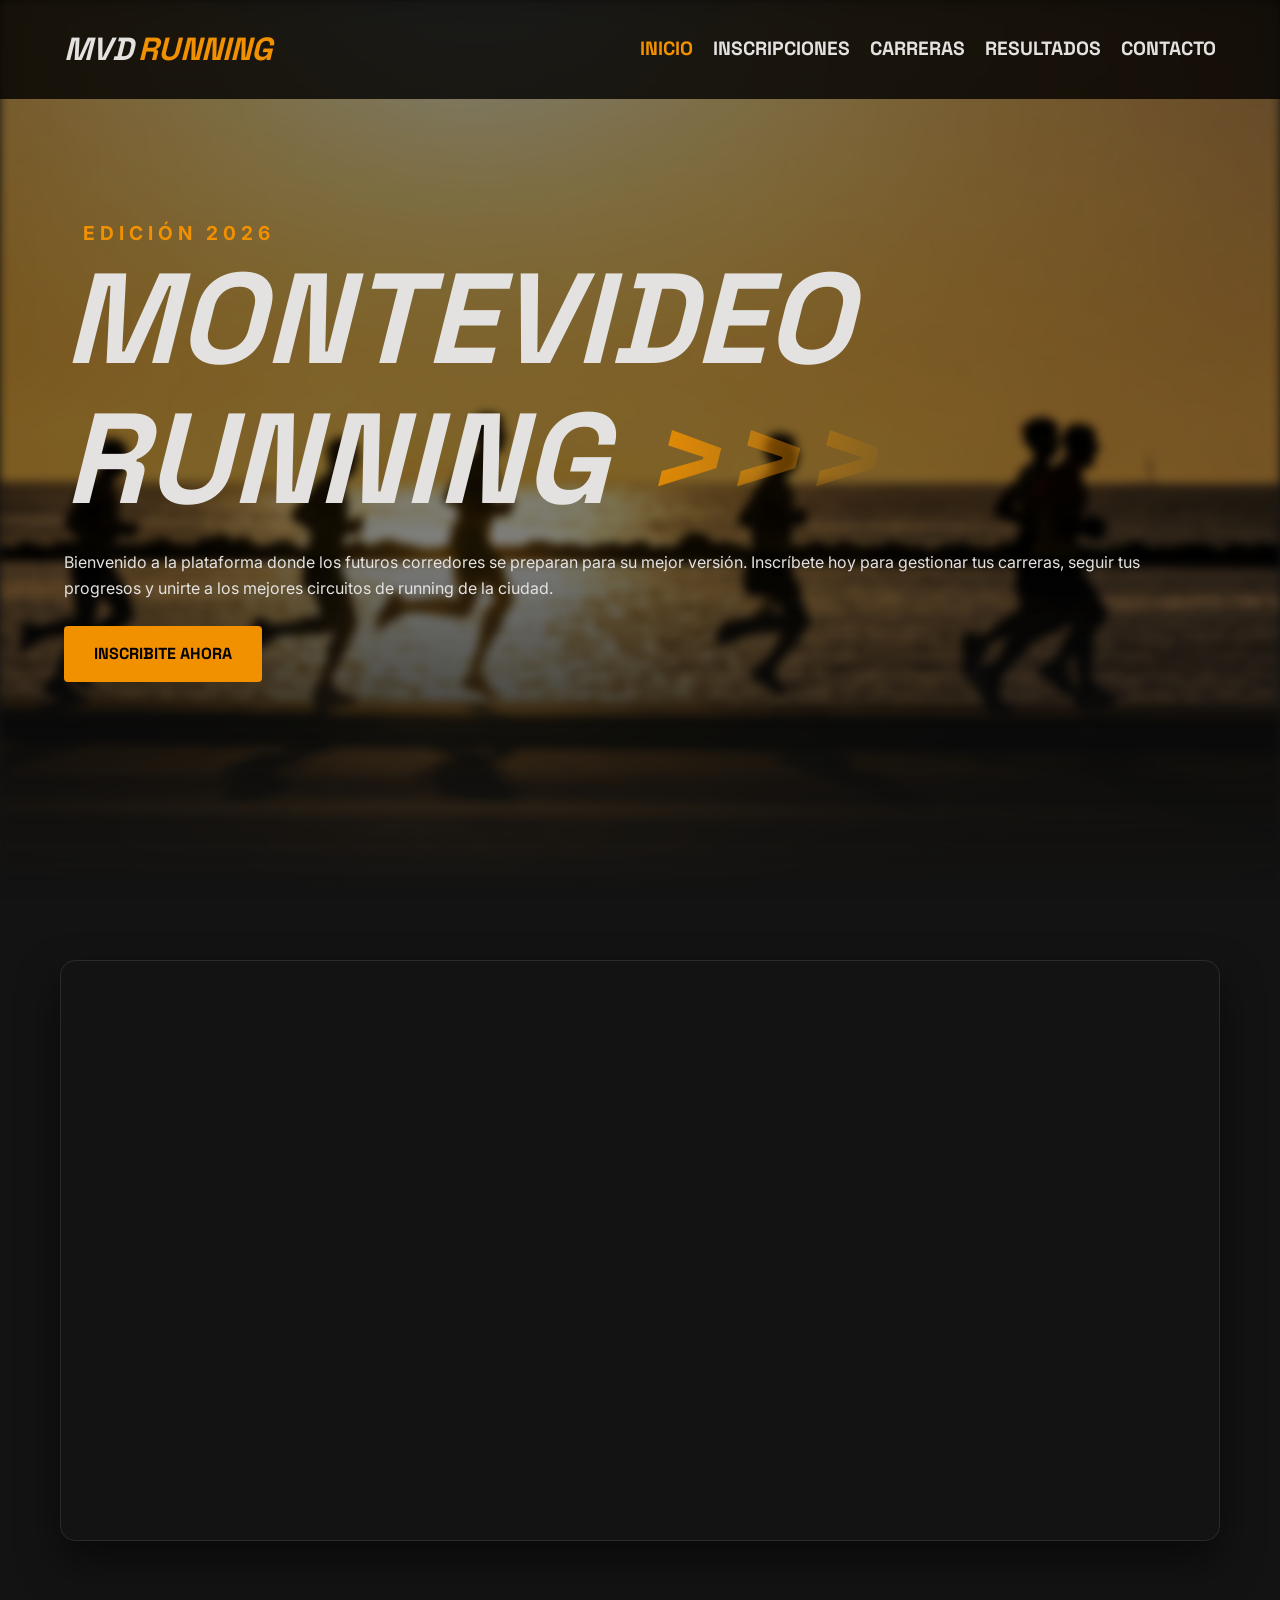
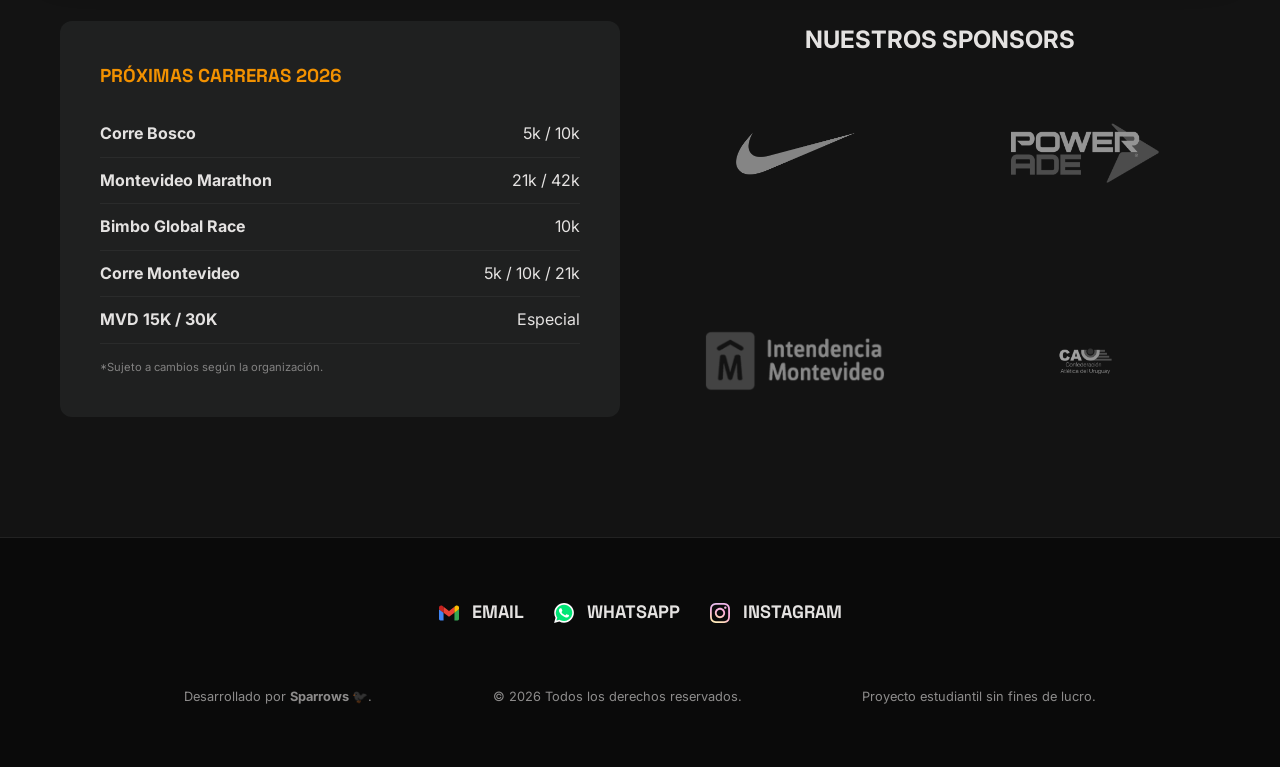
==== commit 947b340c: "refactor: nombres de clases html y unificacion de CSS" ====
--- a/index.html
+++ b/index.html
@@ -4,15 +4,16 @@
     <meta charset="UTF-8">
     <meta name="viewport" content="width=device-width, initial-scale=1.0">
     <title>MONTEVIDEO RUNNING | 2026</title>
+    <!-- Importación desde Google Fonts las fuentes 'Space Grotesk' e 'Inter' -->
     <link href="https://fonts.googleapis.com/css2?family=Space+Grotesk:wght@300;700;900&family=Inter:wght@400;700&display=swap" rel="stylesheet">
     <link rel="stylesheet" href="css/style.css">
 </head>
 <body>
-
-    <header class="main-header">
+    <header class="seccion-bienvenida">
         <nav class="navbar">
+            <!-- Encerramos el hipervínculo / logo de la página para tratarlo como un elemento en bloque -->
             <div class="logo">
-                <a href="index.html">MVD <span>RUNNING</span></a>
+                <a href="index.html"><span class="mvd">MVD</span> <span class="running">RUNNING</span></a>
             </div>
             <ul>
                 <li><a href="index.html" class="active">Inicio</a></li>
@@ -22,41 +23,34 @@
                 <li><a href="pages/contacto.html">Contacto</a></li>
             </ul>
         </nav>
-
-        <div class="hero">
+         <!-- Sección de Bienvenida de la página o 'Hero Section' -->
+        <section class="hero">
             <img src="img/portadaoficial.png" alt="Montevideo Running" class="hero-img">
-            <div class="hero-overlay"></div>
-            <div class="hero-content">
-                <span class="event-date">EDICIÓN 2026</span>
-                <h1>MONTEVIDEO<br>RUNNING</h1>
+            <div class="contenido-hero">
+                <span class="anio-edicion">EDICIÓN 2026</span>
+                <h1>MONTEVIDEO<br>RUNNING <span class="decoracion">&gt;&gt;&gt;</span></h1>
                 <p>Bienvenido a la plataforma donde los futuros corredores se preparan para su mejor versión. Inscríbete hoy para gestionar tus carreras, seguir tus progresos y unirte a los mejores circuitos de running de la ciudad.</p>
                 <a href="pages/inscripciones.html" class="btn-main">INSCRIBITE AHORA</a>
             </div>
-        </div>
+        </section>
     </header>
-
-    <main class="content-wrapper">
-       <section class="video-section">
-    <div class="video-wrapper">
-        <video id="myVideo" src="assets/video.mp4" autoplay muted loop></video>
-        
-        <div class="video-custom-controls">
-            <button id="playPauseBtn" class="control-btn">
-                <span class="material-symbols-outlined">pause</span>
-            </button>
-            
-            <div class="video-progress-container">
-                <div id="videoProgress" class="video-progress-bar"></div>
+    <!-- Fin de la sección de Bienvenida -->
+    <!-- Sección de Contenido Principal -->
+    <main class="envoltorio-contenido-principal">
+       <section class="video-mvd">
+            <div class="contenedor-video">
+                <video id="video-rambla" src="assets/rambla-montevideo.mp4" autoplay muted loop></video>
+                <div class="controles-video">
+                    <button type="button" id="btn-pausa">
+                    <span>⏸️</span>
+                    </button>
+                    <div class="contenedor-barra-progreso">
+                        <div id="barra-progreso"></div>
+                    </div>
+                </div>
             </div>
-
-            <button id="muteBtn" class="control-btn">
-                <span class="material-symbols-outlined">volume_off</span>
-            </button>
-        </div>
-    </div>
-</section>
-
-        <div class="info-grid">
+        </section>
+        <section class="info-grid">
             <aside class="carreras-list">
                 <h3>PRÓXIMAS CARRERAS 2026</h3>
                 <ul>
@@ -68,38 +62,38 @@
                 </ul>
                 <p class="disclaimer">*Sujeto a cambios según la organización.</p>
             </aside>
-
-            <section class="sponsors-section">
+            <article class="sponsors-section">
                 <h2>NUESTROS SPONSORS</h2>
                 <div class="sponsors-logos">
-                    <img src="img/nikelogo.png" alt="logo de Nike">
+                    <img class="nike-logo" src="img/blue-nike-logos-png-19.png" alt="logo de Nike">
                     <img src="img/Powerade_logo.png" alt="logo de Powerade">
                     <img src="img/intendencialogo.png" alt="logo de la Intendencia de Montevideo">
                     <img src="img/cau.webp" alt="logo de la Confedración Atlética del Uruguay">
                 </div>
-            </section>
-        </div>
+            </article>
+        </section>
     </main>
-
+    <!-- Fin de la sección principal -->
+    <!-- Sección de Footer -->
     <footer class="main-footer">
-        <div class="footer-links">
+        <section class="footer-links">
             <a href="mailto:montevideorunning@imm.gub.uy">
-                <img src="img/icono_gmail.png" alt="Email"> Email
+                <img src="img/google-gmail.svg" alt="Email"> Email
             </a>
             <a href="https://wa.me/59899999999">
-                <img src="img/icono_whatsapp.png" alt="WhatsApp"> WhatsApp
+                <img src="img/whatsapp.svg" alt="WhatsApp"> WhatsApp
             </a>
             <a href="https://instagram.com/montevideo_running">
-                <img src="img/icono_instagram.png" alt="Instagram"> Instagram
+                <img src="img/instagram.svg" alt="Instagram"> Instagram
             </a>
-        </div>
-        <div class="footer-copy">
+        </section>
+        <section class="footer-copy">
             <p>Desarrollado por <strong>Sparrows 🐦‍⬛</strong>.</p>
             <p>&copy; 2026 Todos los derechos reservados.</p>
             <p>Proyecto estudiantil sin fines de lucro.</p>
 
-        </div>
+        </section>
     </footer>
-
+    <!-- Fin de la sección de Footer -->
 </body>
-</html>+</html>
--- a/css/style.css
+++ b/css/style.css
@@ -2,7 +2,8 @@
 :root {
     --negro: #131313;
     --gris-oscuro: #1f2020;
-    --naranja: #f29100; /* El color de la imagen */
+    --naranja: #f29100;
+    --blanco: #f991c; /* El color de la imagen */
     --blanco: #e4e2e1;
     --font-header: 'Space Grotesk', sans-serif;
 }
@@ -21,31 +22,53 @@
     line-height: 1.6;
 }
 
-/* NAVIGATION */
+/* Barra de navegación */
 .navbar {
     display: flex;
-    justify-content: space-between;
+    justify-self: center;
+    justify-content: space-between; /* Separa el contenido del logo de los hipervínculos de navegación*/
     align-items: center;
     padding: 1.5rem 5%;
     background: rgba(0,0,0,0.8);
     backdrop-filter: blur(10px);
     position: fixed;
     width: 100%;
-    z-index: 1000;
-}
+    z-index: 100;
+}
+
+/* Logo de MVD RUNNING */
 
 .logo {
     font-family: var(--font-header);
     font-weight: 900;
     font-style: italic;
-    font-size: 1.875rem;
-    color: var(--blanco);
-}
+}
+
+.logo a {
+    text-decoration: none;
+}
+
+.logo a span.mvd {
+   color: var(--blanco); /* Resalta la palabra "MVD" en blanco */
+   font-size: 2rem;
+}
+.logo a span.running {
+    color: var(--naranja); /* Resalta la palabra "RUNNING" en naranja */
+    font-size: 2rem;
+}
+
+/* Hover de la palabra MVD */
+
+.navbar span.mvd:hover {
+    color: var(--naranja);
+}
+
+/* Links de navegación */
 
 .navbar ul {
-    display: flex;
+    display: flex; 
     list-style: none;
-    gap: 20px;
+    gap: 20px; /* 20px de separación entre los hipervínculos*/
 }
 
 .navbar a {
@@ -54,25 +77,15 @@
     font-family: var(--font-header);
     font-weight: 700;
     text-transform: uppercase;
-    font-size: 1rem;
+    font-size: 1.2rem;
     transition: 0.3s;
 }
 
-.logo a {
-    text-decoration: none;
-    color: inherit;
-    font-size: 1.875rem; /* Asegura el tamaño específico para el logo */
-}
-
-.logo a span {
-    color: var(--naranja); /* Resalta el "RUNNING" en naranja */
-}
-
 .navbar a:hover, .navbar a.active {
-    color: var(--naranja);
-}
-
-/* HERO SECTION */
+    color: #f29100;
+}
+
+/* Inicio de Hero Section */
 .hero {
     position: relative;
     height: 100vh;
@@ -88,34 +101,49 @@
     top: 0; left: 0;
     width: 100%; height: 100%;
     object-fit: cover;
-    z-index: -1;
-    filter: brightness(0.6);
-}
-
-.hero-overlay {
-    position: absolute;
-    inset: 0;
-    background: linear-gradient(to top, var(--negro), transparent);
-    z-index: -1;
-}
-
-.hero-content h1 {
-    font-family: var(--font-header);
-    font-size: clamp(3rem, 10vw, 7rem);
-    line-height: 0.9;
-    font-weight: 900;
+    z-index: 0;
+    filter: brightness(0.5) blur(5px);
+    -webkit-mask-image: linear-gradient(to bottom, black 60%, transparent 100%);
+    mask-image: linear-gradient(to bottom, black 60%, transparent 100%);
+}
+
+.contenido-hero {
+    z-index: 1;
+    display: flex;
+    flex-direction: column;
+    align-items: flex-start;
+}
+
+.contenido-hero h1 {
+    font-family: var(--font-header);
+    font-size: clamp(3rem, 10vw, 9rem);
+    line-height: 1.1;
+    font-weight: bolder;
+    text-transform: uppercase;
     font-style: italic;
     margin-bottom: 20px;
 }
 
-.event-date {
+.contenido-hero > h1 > span.decoracion {
+    display: inline-block;
+    background: linear-gradient(108deg, rgba(242, 145, 0, 1) 0%, rgba(255, 255, 255, 0) 100%, rgba(255, 255, 255, 1) 100%);
+    -webkit-background-clip: text;
+    background-clip: text;
+    -webkit-text-fill-color: transparent;
+    color: transparent;
+}
+
+.anio-edicion {
     color: var(--naranja);
     font-weight: bold;
+    font-size: 1.2rem;
     letter-spacing: 5px;
+    margin-inline-start: 1em;
 }
 
 .btn-main {
     display: inline-block;
+    text-align: center;
     background: var(--naranja);
     color: black;
     padding: 15px 30px;
@@ -124,9 +152,18 @@
     font-weight: 900;
     margin-top: 25px;
     border-radius: 4px;
-}
-
-/* BANNER DE PÁGINA */
+    width: fit-content;
+    transition: 0.3s;
+}
+
+.btn-main:hover {
+    transform: translateY(-3px);
+    box-shadow: rgba(192,134,48,1) 0px 10px 20px;
+}
+
+/* Fin de la Hero-section */ 
+
+/* Banner de páginas distintas de index.html */
 .page-banner {
     position: relative;
     height: 350px;
@@ -154,13 +191,17 @@
     text-align: center;
 }
 
-.video-section {
+/* Fin de la sección de banners */
+
+/* Video aéreo de la rambla de MVD */
+
+.video-mvd {
     max-width: 1200px;
     margin: 60px auto;
     padding: 0 20px;
 }
 
-.video-wrapper {
+.contenedor-video {
     position: relative;
     border-radius: 15px;
     overflow: hidden;
@@ -168,13 +209,13 @@
     box-shadow: 0 20px 40px rgba(0,0,0,0.5);
 }
 
-.video-wrapper video {
+.contenedor-video #video-rambla {
     width: 100%;
     display: block;
 }
 
 /* Contenedor de controles (aparece al pasar el mouse) */
-.video-custom-controls {
+.controles-video {
     position: absolute;
     bottom: 0;
     left: 0;
@@ -188,11 +229,11 @@
     transition: opacity 0.3s ease;
 }
 
-.video-wrapper:hover .video-custom-controls {
+.contenedor-video:hover .controles-video {
     opacity: 1; /* Se muestran al hacer hover */
 }
 
-.control-btn {
+#btn-pausa {
     background: none;
     border: none;
     color: var(--blanco);
@@ -202,12 +243,13 @@
     transition: color 0.3s;
 }
 
-.control-btn:hover {
+#btn-pausa:hover {
     color: var(--naranja);
 }
 
-/* Barra de progreso estilo minimalista */
-.video-progress-container {
+/* Simulación de barra de progreso para el video */
+
+.contenedor-barra-progreso {
     flex-grow: 1;
     height: 4px;
     background: rgba(255, 255, 255, 0.2);
@@ -216,12 +258,14 @@
     cursor: pointer;
 }
 
-.video-progress-bar {
+#barra-progreso {
     height: 100%;
     background: var(--naranja); /* Tu color principal */
     width: 0%;
     border-radius: 2px;
 }
+
+
 
 /* GRID INFO */
 .info-grid {
@@ -268,11 +312,11 @@
 }
 
 .sponsors-logos {
-    display: flex;
-    flex-wrap: wrap;
-    justify-content: center;
-    gap: 30px;
-    margin-top: 30px;
+    display: grid;
+    grid-template-columns: 1fr 1fr;
+    grid-template-rows: 1fr 1fr;
+    gap: 20px;
+    height: 100%;
 }
 
 .sponsors-logos img {
@@ -280,10 +324,12 @@
     filter: grayscale(1) invert(1);
     opacity: 0.6;
     transition: 0.3s;
+    justify-self: center;
+    align-self: center;
 }
 
 .sponsors-logos img:hover {
-    filter: grayscale(0) invert(0);
+    filter: brightness(0) saturate(100%) invert(64%) sepia(85%) saturate(1560%) hue-rotate(1deg) brightness(101%) contrast(105%);
     opacity: 1;
 }
 
@@ -304,8 +350,16 @@
 
 .footer-links a {
     color: var(--blanco);
+    margin-bottom: 20px;
+    font-family: var(--font-header);
+    font-weight: 700;
+    text-transform: uppercase;
     text-decoration: none;
     font-size: 1.125rem;
+}
+
+.footer-links a:hover {
+    color: var(--naranja);
 }
 
 .footer-links img {
@@ -315,6 +369,8 @@
 }
 
 .footer-copy {
+    display: flex;
+    justify-content: space-evenly;
     font-size: 0.8rem;
     opacity: 0.6;
 }
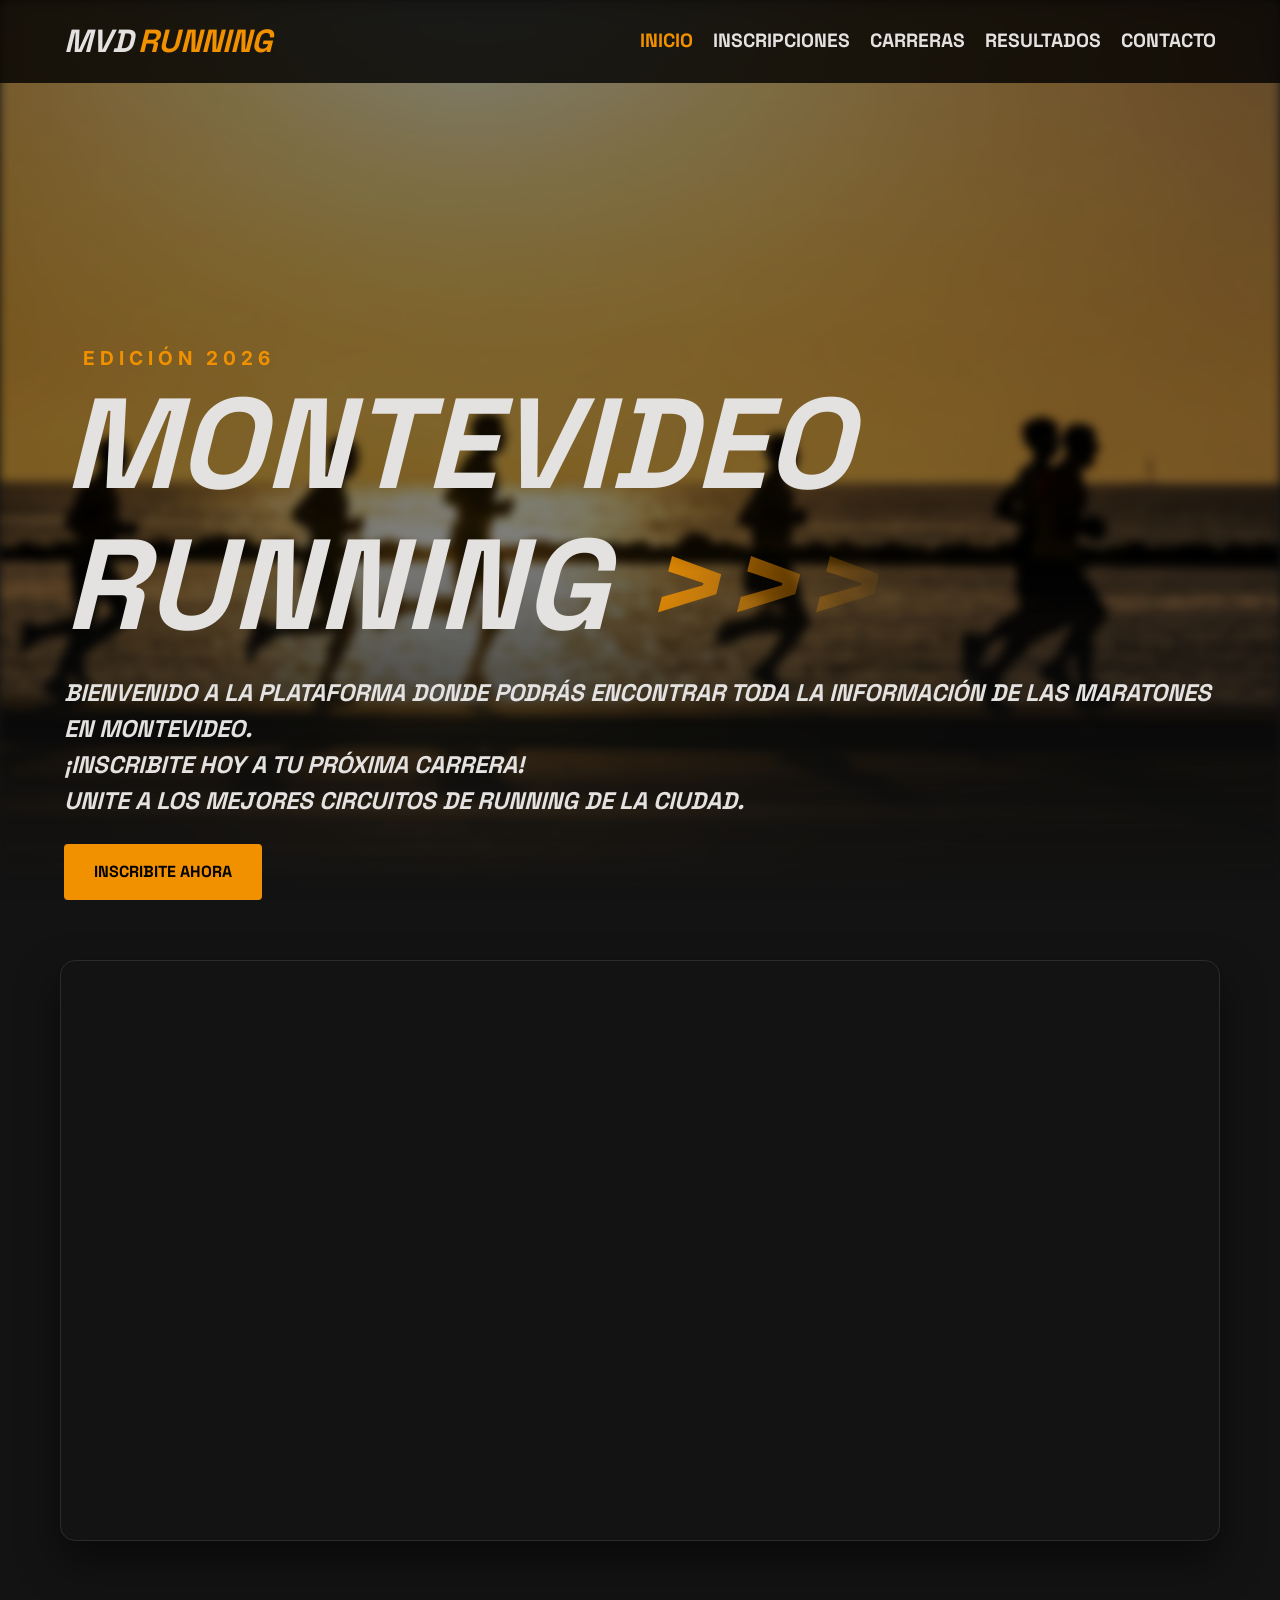
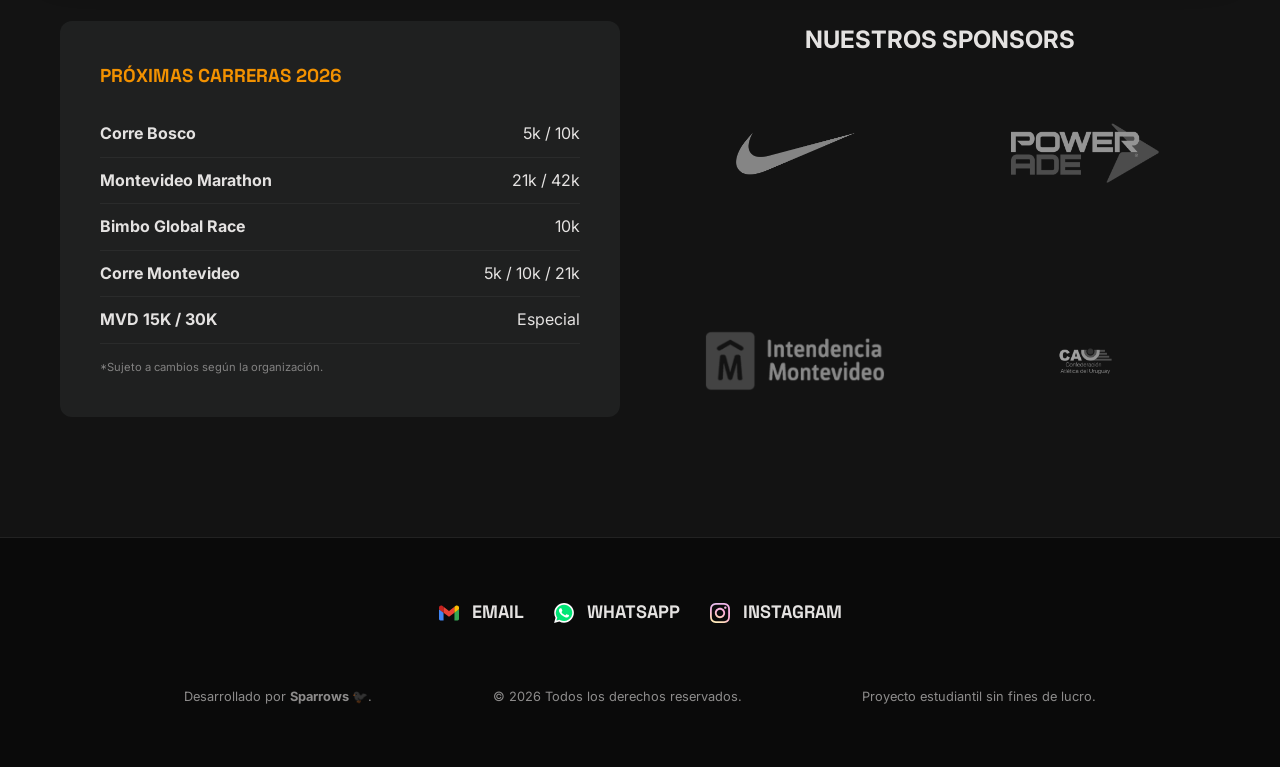
==== commit 51fc6d03: "refactor: agregados h2...h4 al hero section. margin-top auto en contenido de hero section para que l" ====
--- a/index.html
+++ b/index.html
@@ -29,7 +29,9 @@
             <div class="contenido-hero">
                 <span class="anio-edicion">EDICIÓN 2026</span>
                 <h1>MONTEVIDEO<br>RUNNING <span class="decoracion">&gt;&gt;&gt;</span></h1>
-                <p>Bienvenido a la plataforma donde los futuros corredores se preparan para su mejor versión. Inscríbete hoy para gestionar tus carreras, seguir tus progresos y unirte a los mejores circuitos de running de la ciudad.</p>
+                <h2>Bienvenido a la plataforma donde podrás encontrar toda la información de las maratones en Montevideo.</h2>
+                <h3>¡Inscribite hoy a tu próxima carrera!</h3>
+                <h4>Unite a los mejores circuitos de running de la ciudad.</h4>
                 <a href="pages/inscripciones.html" class="btn-main">INSCRIBITE AHORA</a>
             </div>
         </section>
--- a/css/style.css
+++ b/css/style.css
@@ -28,7 +28,7 @@
     justify-self: center;
     justify-content: space-between; /* Separa el contenido del logo de los hipervínculos de navegación*/
     align-items: center;
-    padding: 1.5rem 5%;
+    padding: 1rem 5%;
     background: rgba(0,0,0,0.8);
     backdrop-filter: blur(10px);
     position: fixed;
@@ -112,6 +112,7 @@
     display: flex;
     flex-direction: column;
     align-items: flex-start;
+    margin-top: auto;
 }
 
 .contenido-hero h1 {
@@ -124,9 +125,21 @@
     margin-bottom: 20px;
 }
 
+.contenido-hero h2,
+.contenido-hero h3,
+.contenido-hero h4 {
+    font-family: var(--font-header);
+    line-height: 1.1;
+    font-weight: bold;
+    text-transform: uppercase;
+    font-style: italic;
+    line-height: 1.5;
+    font-size: clamp(0.3rem, 5vw, 1.5rem);
+}
+
 .contenido-hero > h1 > span.decoracion {
     display: inline-block;
-    background: linear-gradient(108deg, rgba(242, 145, 0, 1) 0%, rgba(255, 255, 255, 0) 100%, rgba(255, 255, 255, 1) 100%);
+    background-image: linear-gradient(108deg, rgba(242, 145, 0, 1) 0%, rgba(255, 255, 255, 0) 100%, rgba(255, 255, 255, 1) 100%);
     -webkit-background-clip: text;
     background-clip: text;
     -webkit-text-fill-color: transparent;
